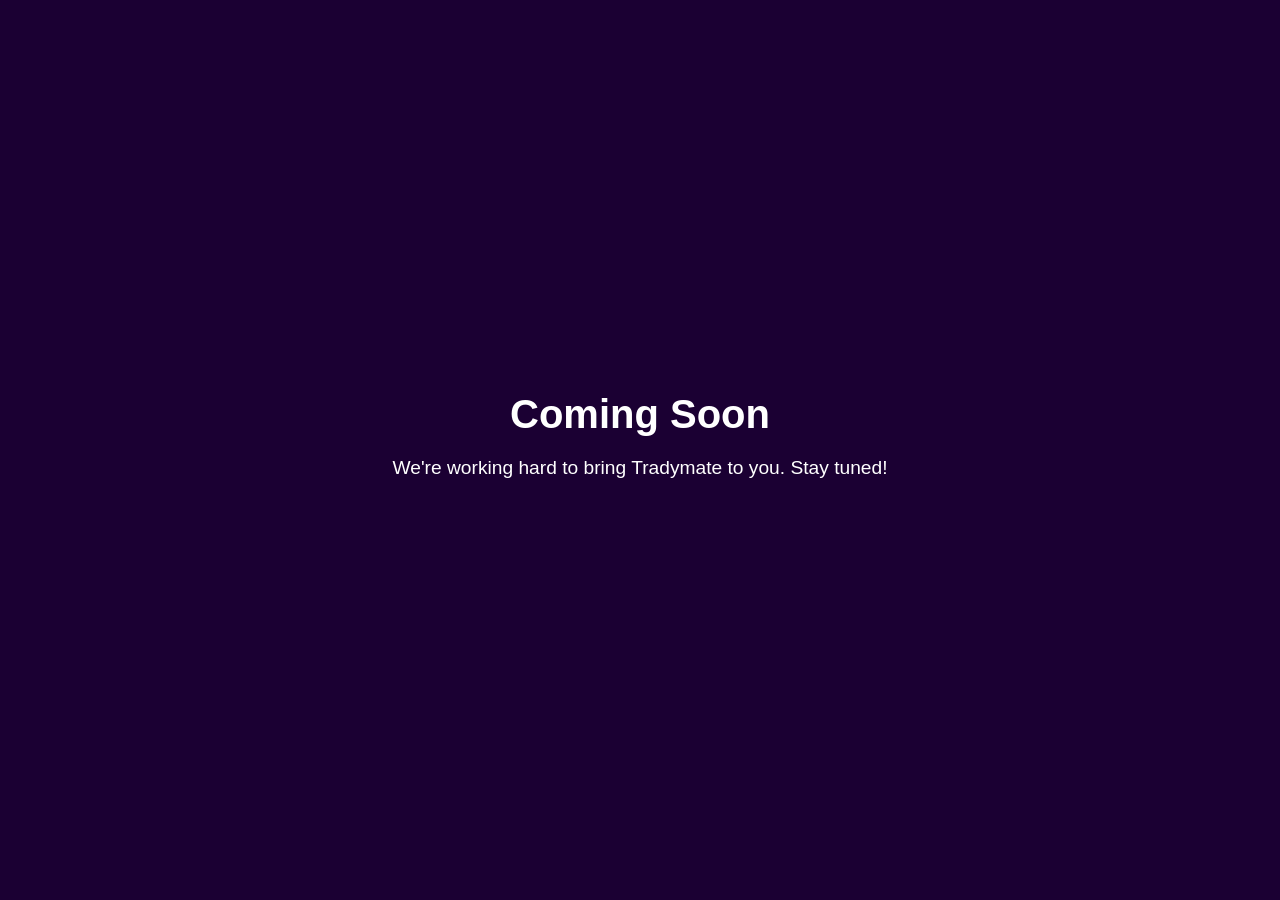
==== index.html @ aa6b3197 "init: index" ====
<!DOCTYPE html>
<html lang="en">

<head>
    <meta charset="UTF-8">
    <meta name="viewport" content="width=device-width, initial-scale=1.0">
    <meta name="description" content="Tradymate - Coming Soon!">
    <title>Tradymate | Coming Soon</title>
    <style>
        /* Reset default styles */
        * {
            margin: 0;
            padding: 0;
            box-sizing: border-box;
        }

        /* Body and background styles */
        body {
            display: flex;
            align-items: center;
            justify-content: center;
            min-height: 100vh;
            background-color: #1b0033;
            font-family: Arial, sans-serif;
            color: #ffffff;
            text-align: center;
            padding: 20px;
        }

        /* Main container styles */
        .container {
            max-width: 600px;
            margin: 0 auto;
        }

        /* Heading styles */
        h1 {
            font-size: 2.5em;
            margin-bottom: 20px;
        }

        /* Subheading styles */
        p {
            font-size: 1.2em;
            margin-bottom: 30px;
        }

        /* Input styles */
        .email-input {
            width: 100%;
            padding: 10px;
            margin-bottom: 10px;
            border: none;
            border-radius: 5px;
            font-size: 1em;
        }

        /* Button styles */
        .subscribe-button {
            background-color: #6a1b9a;
            /* Dark purple */
            color: #ffffff;
            border: none;
            padding: 10px 20px;
            border-radius: 5px;
            font-size: 1em;
            cursor: pointer;
            transition: background-color 0.3s ease;
        }

        /* Button hover effect */
        .subscribe-button:hover {
            background-color: #9c27b0;
            /* Lighter purple */
        }

        /* Responsive styles */
        @media (max-width: 480px) {
            h1 {
                font-size: 2em;
            }

            p {
                font-size: 1em;
            }

            .subscribe-button {
                padding: 10px;
                font-size: 0.9em;
            }
        }
    </style>
    <!-- Google tag (gtag.js) -->
    <script async src="https://www.googletagmanager.com/gtag/js?id=G-Y2VY6496DQ"></script>
    <script>
        window.dataLayer = window.dataLayer || [];
        function gtag() { dataLayer.push(arguments); }
        gtag('js', new Date());

        gtag('config', 'G-Y2VY6496DQ');
    </script>
</head>

<body>
    <div class="container">
        <h1>Coming Soon</h1>
        <p>We're working hard to bring Tradymate to you. Stay tuned!</p>
        <!-- <button class="subscribe-button">
            <a href="https://app.tradymate.com" style="color: #ffffff; text-decoration: none;">
                View App Demo
            </a>
        </button> -->
    </div>
</body>

</html>
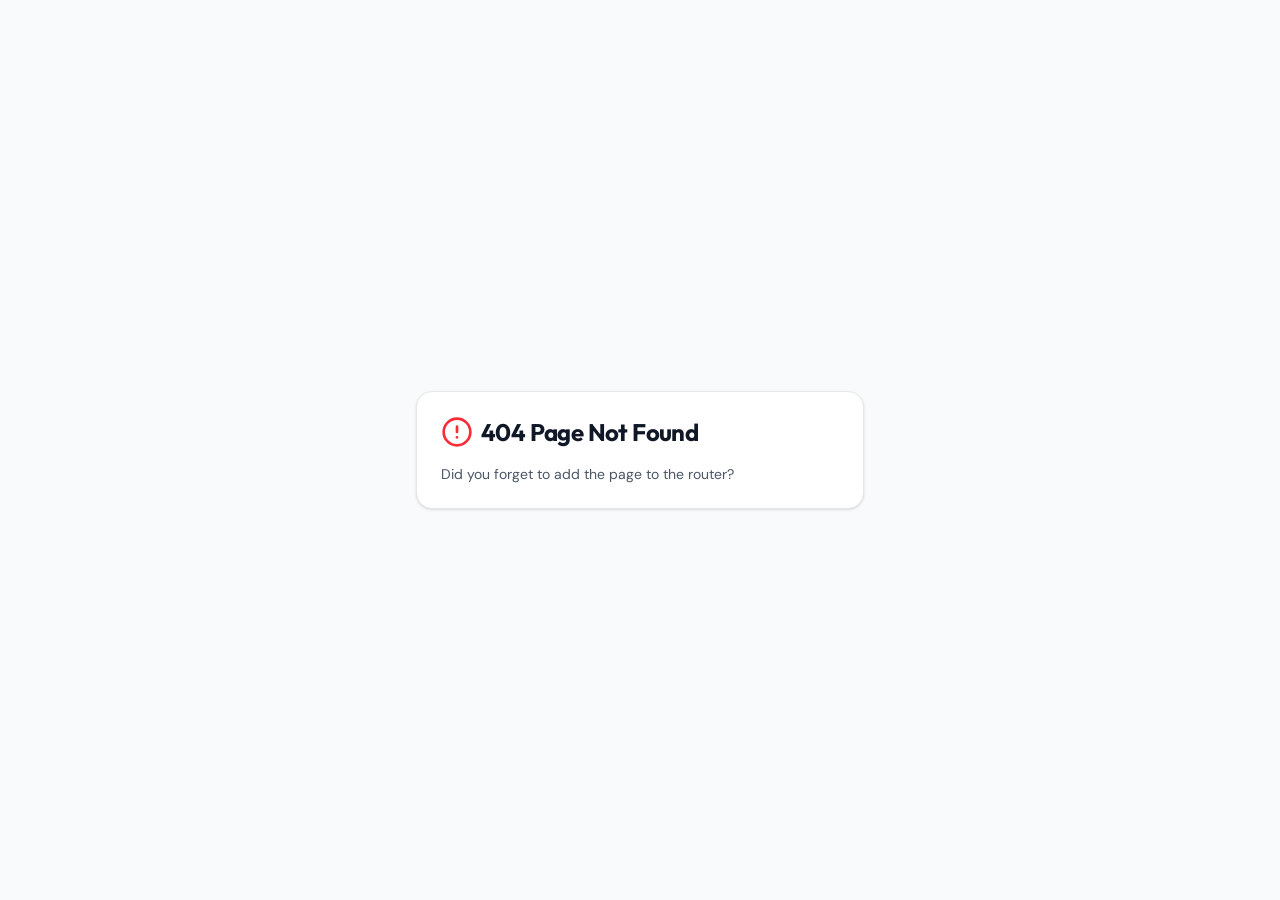
==== commit fed765cd: "Deploy marketing site build from Tradymate-website (Vite dist) Preserve CNAME for tradymate.com GitH" ====
--- a/index.html
+++ b/index.html
@@ -1,116 +1,17 @@
 <!DOCTYPE html>
 <html lang="en">
-
-<head>
-    <meta charset="UTF-8">
-    <meta name="viewport" content="width=device-width, initial-scale=1.0">
-    <meta name="description" content="Tradymate - Coming Soon!">
-    <title>Tradymate | Coming Soon</title>
-    <style>
-        /* Reset default styles */
-        * {
-            margin: 0;
-            padding: 0;
-            box-sizing: border-box;
-        }
-
-        /* Body and background styles */
-        body {
-            display: flex;
-            align-items: center;
-            justify-content: center;
-            min-height: 100vh;
-            background-color: #1b0033;
-            font-family: Arial, sans-serif;
-            color: #ffffff;
-            text-align: center;
-            padding: 20px;
-        }
-
-        /* Main container styles */
-        .container {
-            max-width: 600px;
-            margin: 0 auto;
-        }
-
-        /* Heading styles */
-        h1 {
-            font-size: 2.5em;
-            margin-bottom: 20px;
-        }
-
-        /* Subheading styles */
-        p {
-            font-size: 1.2em;
-            margin-bottom: 30px;
-        }
-
-        /* Input styles */
-        .email-input {
-            width: 100%;
-            padding: 10px;
-            margin-bottom: 10px;
-            border: none;
-            border-radius: 5px;
-            font-size: 1em;
-        }
-
-        /* Button styles */
-        .subscribe-button {
-            background-color: #6a1b9a;
-            /* Dark purple */
-            color: #ffffff;
-            border: none;
-            padding: 10px 20px;
-            border-radius: 5px;
-            font-size: 1em;
-            cursor: pointer;
-            transition: background-color 0.3s ease;
-        }
-
-        /* Button hover effect */
-        .subscribe-button:hover {
-            background-color: #9c27b0;
-            /* Lighter purple */
-        }
-
-        /* Responsive styles */
-        @media (max-width: 480px) {
-            h1 {
-                font-size: 2em;
-            }
-
-            p {
-                font-size: 1em;
-            }
-
-            .subscribe-button {
-                padding: 10px;
-                font-size: 0.9em;
-            }
-        }
-    </style>
-    <!-- Google tag (gtag.js) -->
-    <script async src="https://www.googletagmanager.com/gtag/js?id=G-Y2VY6496DQ"></script>
-    <script>
-        window.dataLayer = window.dataLayer || [];
-        function gtag() { dataLayer.push(arguments); }
-        gtag('js', new Date());
-
-        gtag('config', 'G-Y2VY6496DQ');
-    </script>
-</head>
-
-<body>
-    <div class="container">
-        <h1>Coming Soon</h1>
-        <p>We're working hard to bring Tradymate to you. Stay tuned!</p>
-        <!-- <button class="subscribe-button">
-            <a href="https://app.tradymate.com" style="color: #ffffff; text-decoration: none;">
-                View App Demo
-            </a>
-        </button> -->
-    </div>
-</body>
-
-</html>+  <head>
+    <meta charset="UTF-8" />
+    <meta name="viewport" content="width=device-width, initial-scale=1.0, maximum-scale=1" />
+    <title>TradyMate</title>
+    <link rel="icon" type="image/svg+xml" href="/favicon.svg" />
+    <link rel="preconnect" href="https://fonts.googleapis.com">
+    <link rel="preconnect" href="https://fonts.gstatic.com" crossorigin>
+    <link href="https://fonts.googleapis.com/css2?family=Inter:wght@400;500;600;700&display=swap" rel="stylesheet">
+    <script type="module" crossorigin src="/assets/index-C03uZyR1.js"></script>
+    <link rel="stylesheet" crossorigin href="/assets/index-Dgl05APx.css">
+  </head>
+  <body>
+    <div id="root"></div>
+  </body>
+</html>
--- a/assets/index-Dgl05APx.css
+++ b/assets/index-Dgl05APx.css
@@ -0,0 +1 @@
+@import"https://fonts.googleapis.com/css2?family=DM+Sans:opsz,wght@9..40,400;9..40,500;9..40,600&family=Outfit:wght@400;500;600;700;800;900&display=swap";@layer components;@layer properties{@supports (((-webkit-hyphens:none)) and (not (margin-trim:inline))) or ((-moz-orient:inline) and (not (color:rgb(from red r g b)))){*,:before,:after,::backdrop{--tw-translate-x:0;--tw-translate-y:0;--tw-translate-z:0;--tw-rotate-x:initial;--tw-rotate-y:initial;--tw-rotate-z:initial;--tw-skew-x:initial;--tw-skew-y:initial;--tw-space-y-reverse:0;--tw-space-x-reverse:0;--tw-border-style:solid;--tw-gradient-position:initial;--tw-gradient-from:#0000;--tw-gradient-via:#0000;--tw-gradient-to:#0000;--tw-gradient-stops:initial;--tw-gradient-via-stops:initial;--tw-gradient-from-position:0%;--tw-gradient-via-position:50%;--tw-gradient-to-position:100%;--tw-leading:initial;--tw-font-weight:initial;--tw-tracking:initial;--tw-ordinal:initial;--tw-slashed-zero:initial;--tw-numeric-figure:initial;--tw-numeric-spacing:initial;--tw-numeric-fraction:initial;--tw-shadow:0 0 #0000;--tw-shadow-color:initial;--tw-shadow-alpha:100%;--tw-inset-shadow:0 0 #0000;--tw-inset-shadow-color:initial;--tw-inset-shadow-alpha:100%;--tw-ring-color:initial;--tw-ring-shadow:0 0 #0000;--tw-inset-ring-color:initial;--tw-inset-ring-shadow:0 0 #0000;--tw-ring-inset:initial;--tw-ring-offset-width:0px;--tw-ring-offset-color:#fff;--tw-ring-offset-shadow:0 0 #0000;--tw-outline-style:solid;--tw-blur:initial;--tw-brightness:initial;--tw-contrast:initial;--tw-grayscale:initial;--tw-hue-rotate:initial;--tw-invert:initial;--tw-opacity:initial;--tw-saturate:initial;--tw-sepia:initial;--tw-drop-shadow:initial;--tw-drop-shadow-color:initial;--tw-drop-shadow-alpha:100%;--tw-drop-shadow-size:initial;--tw-backdrop-blur:initial;--tw-backdrop-brightness:initial;--tw-backdrop-contrast:initial;--tw-backdrop-grayscale:initial;--tw-backdrop-hue-rotate:initial;--tw-backdrop-invert:initial;--tw-backdrop-opacity:initial;--tw-backdrop-saturate:initial;--tw-backdrop-sepia:initial;--tw-duration:initial;--tw-ease:initial;--tw-scale-x:1;--tw-scale-y:1;--tw-scale-z:1;--tw-content:"";--tw-animation-delay:0s;--tw-animation-direction:normal;--tw-animation-duration:initial;--tw-animation-fill-mode:none;--tw-animation-iteration-count:1;--tw-enter-blur:0;--tw-enter-opacity:1;--tw-enter-rotate:0;--tw-enter-scale:1;--tw-enter-translate-x:0;--tw-enter-translate-y:0;--tw-exit-blur:0;--tw-exit-opacity:1;--tw-exit-rotate:0;--tw-exit-scale:1;--tw-exit-translate-x:0;--tw-exit-translate-y:0}}}@layer theme{:root,:host{--font-mono:ui-monospace, SFMono-Regular, Menlo, Monaco, Consolas, "Liberation Mono", "Courier New", monospace;--color-red-50:oklch(97.1% .013 17.38);--color-red-300:oklch(80.8% .114 19.571);--color-red-400:oklch(70.4% .191 22.216);--color-red-500:oklch(63.7% .237 25.331);--color-red-600:oklch(57.7% .245 27.325);--color-blue-100:oklch(93.2% .032 255.585);--color-gray-50:oklch(98.5% .002 247.839);--color-gray-600:oklch(44.6% .03 256.802);--color-gray-900:oklch(21% .034 264.665);--color-black:#000;--color-white:#fff;--spacing:.25rem;--container-sm:24rem;--container-md:28rem;--container-lg:32rem;--container-xl:36rem;--container-2xl:42rem;--container-3xl:48rem;--container-4xl:56rem;--container-5xl:64rem;--container-7xl:80rem;--text-xs:.75rem;--text-xs--line-height:calc(1 / .75);--text-sm:.875rem;--text-sm--line-height:calc(1.25 / .875);--text-base:1rem;--text-base--line-height: 1.5 ;--text-lg:1.125rem;--text-lg--line-height:calc(1.75 / 1.125);--text-xl:1.25rem;--text-xl--line-height:calc(1.75 / 1.25);--text-2xl:1.5rem;--text-2xl--line-height:calc(2 / 1.5);--text-3xl:1.875rem;--text-3xl--line-height: 1.2 ;--text-4xl:2.25rem;--text-4xl--line-height:calc(2.5 / 2.25);--text-5xl:3rem;--text-5xl--line-height:1;--text-6xl:3.75rem;--text-6xl--line-height:1;--text-7xl:4.5rem;--text-7xl--line-height:1;--font-weight-normal:400;--font-weight-medium:500;--font-weight-semibold:600;--font-weight-bold:700;--tracking-tight:-.025em;--tracking-wide:.025em;--tracking-wider:.05em;--tracking-widest:.1em;--leading-tight:1.25;--leading-snug:1.375;--leading-normal:1.5;--leading-relaxed:1.625;--radius-3xl:1.5rem;--ease-in-out:cubic-bezier(.4, 0, .2, 1);--animate-spin:spin 1s linear infinite;--animate-pulse:pulse 2s cubic-bezier(.4, 0, .6, 1) infinite;--blur-sm:8px;--blur-md:12px;--blur-lg:16px;--blur-3xl:64px;--aspect-video:16 / 9;--default-transition-duration:.15s;--default-transition-timing-function:cubic-bezier(.4, 0, .2, 1);--default-font-family:"DM Sans", sans-serif;--default-mono-font-family:var(--font-mono);--color-border:hsl(var(--border));--font-display:"Outfit", sans-serif}}@layer base{*,:after,:before,::backdrop{box-sizing:border-box;border:0 solid;margin:0;padding:0}::file-selector-button{box-sizing:border-box;border:0 solid;margin:0;padding:0}html,:host{-webkit-text-size-adjust:100%;tab-size:4;line-height:1.5;font-family:var(--default-font-family,ui-sans-serif, system-ui, sans-serif, "Apple Color Emoji", "Segoe UI Emoji", "Segoe UI Symbol", "Noto Color Emoji");font-feature-settings:var(--default-font-feature-settings,normal);font-variation-settings:var(--default-font-variation-settings,normal);-webkit-tap-highlight-color:transparent}hr{height:0;color:inherit;border-top-width:1px}abbr:where([title]){-webkit-text-decoration:underline dotted;text-decoration:underline dotted}h1,h2,h3,h4,h5,h6{font-size:inherit;font-weight:inherit}a{color:inherit;-webkit-text-decoration:inherit;text-decoration:inherit}b,strong{font-weight:bolder}code,kbd,samp,pre{font-family:var(--default-mono-font-family,ui-monospace, SFMono-Regular, Menlo, Monaco, Consolas, "Liberation Mono", "Courier New", monospace);font-feature-settings:var(--default-mono-font-feature-settings,normal);font-variation-settings:var(--default-mono-font-variation-settings,normal);font-size:1em}small{font-size:80%}sub,sup{vertical-align:baseline;font-size:75%;line-height:0;position:relative}sub{bottom:-.25em}sup{top:-.5em}table{text-indent:0;border-color:inherit;border-collapse:collapse}:-moz-focusring{outline:auto}progress{vertical-align:baseline}summary{display:list-item}ol,ul,menu{list-style:none}img,svg,video,canvas,audio,iframe,embed,object{vertical-align:middle;display:block}img,video{max-width:100%;height:auto}button,input,select,optgroup,textarea{font:inherit;font-feature-settings:inherit;font-variation-settings:inherit;letter-spacing:inherit;color:inherit;opacity:1;background-color:#0000;border-radius:0}::file-selector-button{font:inherit;font-feature-settings:inherit;font-variation-settings:inherit;letter-spacing:inherit;color:inherit;opacity:1;background-color:#0000;border-radius:0}:where(select:is([multiple],[size])) optgroup{font-weight:bolder}:where(select:is([multiple],[size])) optgroup option{padding-inline-start:20px}::file-selector-button{margin-inline-end:4px}::placeholder{opacity:1}@supports (not ((-webkit-appearance:-apple-pay-button))) or (contain-intrinsic-size:1px){::placeholder{color:currentColor}@supports (color:color-mix(in lab,red,red)){::placeholder{color:color-mix(in oklab,currentcolor 50%,transparent)}}}textarea{resize:vertical}::-webkit-search-decoration{-webkit-appearance:none}::-webkit-date-and-time-value{min-height:1lh;text-align:inherit}::-webkit-datetime-edit{display:inline-flex}::-webkit-datetime-edit-fields-wrapper{padding:0}::-webkit-datetime-edit{padding-block:0}::-webkit-datetime-edit-year-field{padding-block:0}::-webkit-datetime-edit-month-field{padding-block:0}::-webkit-datetime-edit-day-field{padding-block:0}::-webkit-datetime-edit-hour-field{padding-block:0}::-webkit-datetime-edit-minute-field{padding-block:0}::-webkit-datetime-edit-second-field{padding-block:0}::-webkit-datetime-edit-millisecond-field{padding-block:0}::-webkit-datetime-edit-meridiem-field{padding-block:0}::-webkit-calendar-picker-indicator{line-height:1}:-moz-ui-invalid{box-shadow:none}button,input:where([type=button],[type=reset],[type=submit]){appearance:button}::file-selector-button{appearance:button}::-webkit-inner-spin-button{height:auto}::-webkit-outer-spin-button{height:auto}[hidden]:where(:not([hidden=until-found])){display:none!important}*{border-color:hsl(var(--border))}body{background-color:hsl(var(--background));color:hsl(var(--foreground));-webkit-font-smoothing:antialiased;-moz-osx-font-smoothing:grayscale;font-family:DM Sans,sans-serif;overflow-x:hidden}h1,h2,h3,h4,h5,h6{font-family:var(--font-display);--tw-font-weight:var(--font-weight-bold);font-weight:var(--font-weight-bold);--tw-tracking:var(--tracking-tight);letter-spacing:var(--tracking-tight)}}@layer utilities{.\@container\/field-group{container:field-group/inline-size}.pointer-events-auto{pointer-events:auto}.pointer-events-none{pointer-events:none}.invisible{visibility:hidden}.visible{visibility:visible}.sr-only{clip-path:inset(50%);white-space:nowrap;border-width:0;width:1px;height:1px;margin:-1px;padding:0;position:absolute;overflow:hidden}.absolute{position:absolute}.fixed{position:fixed}.relative{position:relative}.static{position:static}.sticky{position:sticky}.inset-0{inset:calc(var(--spacing) * 0)}.inset-x-0{inset-inline:calc(var(--spacing) * 0)}.inset-y-0{inset-block:calc(var(--spacing) * 0)}.start{inset-inline-start:var(--spacing)}.end{inset-inline-end:var(--spacing)}.-top-12{top:calc(var(--spacing) * -12)}.top-0{top:calc(var(--spacing) * 0)}.top-1\.5{top:calc(var(--spacing) * 1.5)}.top-1\/2{top:50%}.top-2{top:calc(var(--spacing) * 2)}.top-3\.5{top:calc(var(--spacing) * 3.5)}.top-4{top:calc(var(--spacing) * 4)}.top-6{top:calc(var(--spacing) * 6)}.top-\[1px\]{top:1px}.top-\[50\%\]{top:50%}.top-\[60\%\]{top:60%}.top-full{top:100%}.-right-12{right:calc(var(--spacing) * -12)}.right-0{right:calc(var(--spacing) * 0)}.right-1{right:calc(var(--spacing) * 1)}.right-2{right:calc(var(--spacing) * 2)}.right-3{right:calc(var(--spacing) * 3)}.right-4{right:calc(var(--spacing) * 4)}.right-6{right:calc(var(--spacing) * 6)}.right-8{right:calc(var(--spacing) * 8)}.-bottom-12{bottom:calc(var(--spacing) * -12)}.bottom-0{bottom:calc(var(--spacing) * 0)}.bottom-8{bottom:calc(var(--spacing) * 8)}.-left-12{left:calc(var(--spacing) * -12)}.left-0{left:calc(var(--spacing) * 0)}.left-1\/2{left:50%}.left-2{left:calc(var(--spacing) * 2)}.left-8{left:calc(var(--spacing) * 8)}.left-\[50\%\]{left:50%}.z-0{z-index:0}.z-10{z-index:10}.z-20{z-index:20}.z-30{z-index:30}.z-50{z-index:50}.z-\[1\]{z-index:1}.z-\[100\]{z-index:100}.order-first{order:-9999}.order-last{order:9999}.col-span-1{grid-column:span 1/span 1}.\!m-0{margin:calc(var(--spacing) * 0)!important}.-mx-1{margin-inline:calc(var(--spacing) * -1)}.mx-2{margin-inline:calc(var(--spacing) * 2)}.mx-3\.5{margin-inline:calc(var(--spacing) * 3.5)}.mx-4{margin-inline:calc(var(--spacing) * 4)}.mx-auto{margin-inline:auto}.-my-2{margin-block:calc(var(--spacing) * -2)}.my-0{margin-block:calc(var(--spacing) * 0)}.my-0\.5{margin-block:calc(var(--spacing) * .5)}.my-1{margin-block:calc(var(--spacing) * 1)}.-mt-4{margin-top:calc(var(--spacing) * -4)}.mt-0\.5{margin-top:calc(var(--spacing) * .5)}.mt-1\.5{margin-top:calc(var(--spacing) * 1.5)}.mt-2{margin-top:calc(var(--spacing) * 2)}.mt-4{margin-top:calc(var(--spacing) * 4)}.mt-5{margin-top:calc(var(--spacing) * 5)}.mt-8{margin-top:calc(var(--spacing) * 8)}.mt-10{margin-top:calc(var(--spacing) * 10)}.mt-24{margin-top:calc(var(--spacing) * 24)}.mt-auto{margin-top:auto}.mr-2{margin-right:calc(var(--spacing) * 2)}.mb-1{margin-bottom:calc(var(--spacing) * 1)}.mb-2{margin-bottom:calc(var(--spacing) * 2)}.mb-3{margin-bottom:calc(var(--spacing) * 3)}.mb-4{margin-bottom:calc(var(--spacing) * 4)}.mb-6{margin-bottom:calc(var(--spacing) * 6)}.mb-8{margin-bottom:calc(var(--spacing) * 8)}.mb-10{margin-bottom:calc(var(--spacing) * 10)}.mb-12{margin-bottom:calc(var(--spacing) * 12)}.mb-16{margin-bottom:calc(var(--spacing) * 16)}.-ml-4{margin-left:calc(var(--spacing) * -4)}.ml-1{margin-left:calc(var(--spacing) * 1)}.ml-4{margin-left:calc(var(--spacing) * 4)}.ml-auto{margin-left:auto}.line-clamp-2{-webkit-line-clamp:2;-webkit-box-orient:vertical;display:-webkit-box;overflow:hidden}.block{display:block}.flex{display:flex}.grid{display:grid}.hidden{display:none}.inline-flex{display:inline-flex}.table{display:table}.aspect-square{aspect-ratio:1}.aspect-video{aspect-ratio:var(--aspect-video)}.size-4{width:calc(var(--spacing) * 4);height:calc(var(--spacing) * 4)}.size-6{width:calc(var(--spacing) * 6);height:calc(var(--spacing) * 6)}.size-8{width:calc(var(--spacing) * 8);height:calc(var(--spacing) * 8)}.size-10{width:calc(var(--spacing) * 10);height:calc(var(--spacing) * 10)}.size-\[--cell-size\]{width:--cell-size;height:--cell-size}.h-1\.5{height:calc(var(--spacing) * 1.5)}.h-2{height:calc(var(--spacing) * 2)}.h-2\.5{height:calc(var(--spacing) * 2.5)}.h-3{height:calc(var(--spacing) * 3)}.h-3\.5{height:calc(var(--spacing) * 3.5)}.h-4{height:calc(var(--spacing) * 4)}.h-5{height:calc(var(--spacing) * 5)}.h-6{height:calc(var(--spacing) * 6)}.h-7{height:calc(var(--spacing) * 7)}.h-8{height:calc(var(--spacing) * 8)}.h-9{height:calc(var(--spacing) * 9)}.h-10{height:calc(var(--spacing) * 10)}.h-12{height:calc(var(--spacing) * 12)}.h-64{height:calc(var(--spacing) * 64)}.h-\[--cell-size\]{height:--cell-size}.h-\[1px\]{height:1px}.h-\[120\%\]{height:120%}.h-\[540px\]{height:540px}.h-\[600px\]{height:600px}.h-\[var\(--radix-navigation-menu-viewport-height\)\]{height:var(--radix-navigation-menu-viewport-height)}.h-\[var\(--radix-select-trigger-height\)\]{height:var(--radix-select-trigger-height)}.h-auto{height:auto}.h-full{height:100%}.h-px{height:1px}.h-svh{height:100svh}.max-h-\[--radix-context-menu-content-available-height\]{max-height:--radix-context-menu-content-available-height}.max-h-\[--radix-select-content-available-height\]{max-height:--radix-select-content-available-height}.max-h-\[300px\]{max-height:300px}.max-h-\[var\(--radix-dropdown-menu-content-available-height\)\]{max-height:var(--radix-dropdown-menu-content-available-height)}.max-h-screen{max-height:100vh}.min-h-0{min-height:calc(var(--spacing) * 0)}.min-h-8{min-height:calc(var(--spacing) * 8)}.min-h-9{min-height:calc(var(--spacing) * 9)}.min-h-10{min-height:calc(var(--spacing) * 10)}.min-h-\[60px\]{min-height:60px}.min-h-screen{min-height:100vh}.min-h-svh{min-height:100svh}.w-0{width:calc(var(--spacing) * 0)}.w-1{width:calc(var(--spacing) * 1)}.w-1\/2{width:50%}.w-2{width:calc(var(--spacing) * 2)}.w-2\.5{width:calc(var(--spacing) * 2.5)}.w-3{width:calc(var(--spacing) * 3)}.w-3\.5{width:calc(var(--spacing) * 3.5)}.w-3\/4{width:75%}.w-4{width:calc(var(--spacing) * 4)}.w-5{width:calc(var(--spacing) * 5)}.w-6{width:calc(var(--spacing) * 6)}.w-7{width:calc(var(--spacing) * 7)}.w-8{width:calc(var(--spacing) * 8)}.w-9{width:calc(var(--spacing) * 9)}.w-10{width:calc(var(--spacing) * 10)}.w-12{width:calc(var(--spacing) * 12)}.w-24{width:calc(var(--spacing) * 24)}.w-64{width:calc(var(--spacing) * 64)}.w-72{width:calc(var(--spacing) * 72)}.w-\[--cell-size\]{width:--cell-size}.w-\[1px\]{width:1px}.w-\[100px\]{width:100px}.w-\[140\%\]{width:140%}.w-\[160px\]{width:160px}.w-\[260px\]{width:260px}.w-\[var\(--sidebar-width\)\]{width:var(--sidebar-width)}.w-auto{width:auto}.w-fit{width:fit-content}.w-full{width:100%}.w-max{width:max-content}.w-px{width:1px}.max-w-2xl{max-width:var(--container-2xl)}.max-w-3xl{max-width:var(--container-3xl)}.max-w-4xl{max-width:var(--container-4xl)}.max-w-5xl{max-width:var(--container-5xl)}.max-w-7xl{max-width:var(--container-7xl)}.max-w-\[var\(--skeleton-width\)\]{max-width:var(--skeleton-width)}.max-w-lg{max-width:var(--container-lg)}.max-w-max{max-width:max-content}.max-w-md{max-width:var(--container-md)}.max-w-sm{max-width:var(--container-sm)}.max-w-xl{max-width:var(--container-xl)}.min-w-0{min-width:calc(var(--spacing) * 0)}.min-w-5{min-width:calc(var(--spacing) * 5)}.min-w-8{min-width:calc(var(--spacing) * 8)}.min-w-9{min-width:calc(var(--spacing) * 9)}.min-w-10{min-width:calc(var(--spacing) * 10)}.min-w-\[--cell-size\]{min-width:--cell-size}.min-w-\[8rem\]{min-width:8rem}.min-w-\[12rem\]{min-width:12rem}.min-w-\[var\(--radix-select-trigger-width\)\]{min-width:var(--radix-select-trigger-width)}.flex-1{flex:1}.flex-shrink-0,.shrink-0{flex-shrink:0}.grow{flex-grow:1}.grow-0{flex-grow:0}.basis-full{flex-basis:100%}.caption-bottom{caption-side:bottom}.border-collapse{border-collapse:collapse}.origin-\[--radix-context-menu-content-transform-origin\]{transform-origin:--radix-context-menu-content-transform-origin}.origin-\[--radix-dropdown-menu-content-transform-origin\]{transform-origin:--radix-dropdown-menu-content-transform-origin}.origin-\[--radix-hover-card-content-transform-origin\]{transform-origin:--radix-hover-card-content-transform-origin}.origin-\[--radix-menubar-content-transform-origin\]{transform-origin:--radix-menubar-content-transform-origin}.origin-\[--radix-popover-content-transform-origin\]{transform-origin:--radix-popover-content-transform-origin}.origin-\[--radix-select-content-transform-origin\]{transform-origin:--radix-select-content-transform-origin}.origin-\[--radix-tooltip-content-transform-origin\]{transform-origin:--radix-tooltip-content-transform-origin}.-translate-x-1\/2{--tw-translate-x: -50% ;translate:var(--tw-translate-x) var(--tw-translate-y)}.-translate-x-px{--tw-translate-x:-1px;translate:var(--tw-translate-x) var(--tw-translate-y)}.translate-x-1\/2{--tw-translate-x: 50% ;translate:var(--tw-translate-x) var(--tw-translate-y)}.translate-x-\[-50\%\]{--tw-translate-x:-50%;translate:var(--tw-translate-x) var(--tw-translate-y)}.translate-x-px{--tw-translate-x:1px;translate:var(--tw-translate-x) var(--tw-translate-y)}.-translate-y-1\/2{--tw-translate-y: -50% ;translate:var(--tw-translate-x) var(--tw-translate-y)}.translate-y-\[-50\%\]{--tw-translate-y:-50%;translate:var(--tw-translate-x) var(--tw-translate-y)}.rotate-45{rotate:45deg}.rotate-90{rotate:90deg}.transform{transform:var(--tw-rotate-x,) var(--tw-rotate-y,) var(--tw-rotate-z,) var(--tw-skew-x,) var(--tw-skew-y,)}.animate-caret-blink{animation:1.25s ease-out infinite caret-blink}.animate-in{animation:enter var(--tw-animation-duration,var(--tw-duration,.15s))var(--tw-ease,ease)var(--tw-animation-delay,0s)var(--tw-animation-iteration-count,1)var(--tw-animation-direction,normal)var(--tw-animation-fill-mode,none)}.animate-pulse{animation:var(--animate-pulse)}.animate-spin{animation:var(--animate-spin)}.cursor-default{cursor:default}.cursor-pointer{cursor:pointer}.cursor-text{cursor:text}.touch-none{touch-action:none}.resize-none{resize:none}.scroll-mt-28{scroll-margin-top:calc(var(--spacing) * 28)}.list-disc{list-style-type:disc}.list-none{list-style-type:none}.grid-cols-1{grid-template-columns:repeat(1,minmax(0,1fr))}.grid-cols-2{grid-template-columns:repeat(2,minmax(0,1fr))}.flex-col{flex-direction:column}.flex-col-reverse{flex-direction:column-reverse}.flex-row{flex-direction:row}.flex-wrap{flex-wrap:wrap}.place-content-center{place-content:center}.items-center{align-items:center}.items-end{align-items:flex-end}.items-start{align-items:flex-start}.items-stretch{align-items:stretch}.justify-between{justify-content:space-between}.justify-center{justify-content:center}.justify-start{justify-content:flex-start}.gap-1{gap:calc(var(--spacing) * 1)}.gap-1\.5{gap:calc(var(--spacing) * 1.5)}.gap-2{gap:calc(var(--spacing) * 2)}.gap-2\.5{gap:calc(var(--spacing) * 2.5)}.gap-3{gap:calc(var(--spacing) * 3)}.gap-4{gap:calc(var(--spacing) * 4)}.gap-5{gap:calc(var(--spacing) * 5)}.gap-6{gap:calc(var(--spacing) * 6)}.gap-7{gap:calc(var(--spacing) * 7)}.gap-8{gap:calc(var(--spacing) * 8)}.gap-12{gap:calc(var(--spacing) * 12)}.gap-16{gap:calc(var(--spacing) * 16)}:where(.space-y-1\.5>:not(:last-child)){--tw-space-y-reverse:0;margin-block-start:calc(calc(var(--spacing) * 1.5) * var(--tw-space-y-reverse));margin-block-end:calc(calc(var(--spacing) * 1.5) * calc(1 - var(--tw-space-y-reverse)))}:where(.space-y-2>:not(:last-child)){--tw-space-y-reverse:0;margin-block-start:calc(calc(var(--spacing) * 2) * var(--tw-space-y-reverse));margin-block-end:calc(calc(var(--spacing) * 2) * calc(1 - var(--tw-space-y-reverse)))}:where(.space-y-4>:not(:last-child)){--tw-space-y-reverse:0;margin-block-start:calc(calc(var(--spacing) * 4) * var(--tw-space-y-reverse));margin-block-end:calc(calc(var(--spacing) * 4) * calc(1 - var(--tw-space-y-reverse)))}:where(.space-y-8>:not(:last-child)){--tw-space-y-reverse:0;margin-block-start:calc(calc(var(--spacing) * 8) * var(--tw-space-y-reverse));margin-block-end:calc(calc(var(--spacing) * 8) * calc(1 - var(--tw-space-y-reverse)))}.gap-x-6{column-gap:calc(var(--spacing) * 6)}:where(.space-x-1>:not(:last-child)){--tw-space-x-reverse:0;margin-inline-start:calc(calc(var(--spacing) * 1) * var(--tw-space-x-reverse));margin-inline-end:calc(calc(var(--spacing) * 1) * calc(1 - var(--tw-space-x-reverse)))}:where(.space-x-4>:not(:last-child)){--tw-space-x-reverse:0;margin-inline-start:calc(calc(var(--spacing) * 4) * var(--tw-space-x-reverse));margin-inline-end:calc(calc(var(--spacing) * 4) * calc(1 - var(--tw-space-x-reverse)))}.gap-y-3{row-gap:calc(var(--spacing) * 3)}.self-stretch{align-self:stretch}.overflow-auto{overflow:auto}.overflow-hidden{overflow:hidden}.overflow-x-hidden{overflow-x:hidden}.overflow-y-auto{overflow-y:auto}.rounded-2xl{border-radius:calc(var(--radius) + 8px)}.rounded-3xl{border-radius:var(--radius-3xl)}.rounded-\[1\.6rem\]{border-radius:1.6rem}.rounded-\[2\.2rem\]{border-radius:2.2rem}.rounded-\[2px\]{border-radius:2px}.rounded-\[2rem\]{border-radius:2rem}.rounded-\[3rem\]{border-radius:3rem}.rounded-\[calc\(var\(--radius\)-5px\)\]{border-radius:calc(var(--radius) - 5px)}.rounded-\[inherit\]{border-radius:inherit}.rounded-full{border-radius:3.40282e38px}.rounded-lg{border-radius:var(--radius)}.rounded-md{border-radius:calc(var(--radius) - 2px)}.rounded-none{border-radius:0}.rounded-sm{border-radius:calc(var(--radius) - 4px)}.rounded-xl{border-radius:calc(var(--radius) + 4px)}.rounded-t-\[10px\]{border-top-left-radius:10px;border-top-right-radius:10px}.rounded-l-md{border-top-left-radius:calc(var(--radius) - 2px);border-bottom-left-radius:calc(var(--radius) - 2px)}.rounded-tl-sm{border-top-left-radius:calc(var(--radius) - 4px)}.rounded-r-md{border-top-right-radius:calc(var(--radius) - 2px);border-bottom-right-radius:calc(var(--radius) - 2px)}.rounded-b-3xl{border-bottom-right-radius:var(--radius-3xl);border-bottom-left-radius:var(--radius-3xl)}.border{border-style:var(--tw-border-style);border-width:1px}.border-0{border-style:var(--tw-border-style);border-width:0}.border-2{border-style:var(--tw-border-style);border-width:2px}.border-\[1\.5px\]{border-style:var(--tw-border-style);border-width:1.5px}.border-\[6px\]{border-style:var(--tw-border-style);border-width:6px}.border-\[10px\]{border-style:var(--tw-border-style);border-width:10px}.border-y{border-block-style:var(--tw-border-style);border-block-width:1px}.border-t{border-top-style:var(--tw-border-style);border-top-width:1px}.border-r{border-right-style:var(--tw-border-style);border-right-width:1px}.border-b{border-bottom-style:var(--tw-border-style);border-bottom-width:1px}.border-l{border-left-style:var(--tw-border-style);border-left-width:1px}.border-dashed{--tw-border-style:dashed;border-style:dashed}.\[border-color\:var\(--badge-outline\)\]{border-color:var(--badge-outline)}.\[border-color\:var\(--button-outline\)\]{border-color:var(--button-outline)}.border-\[\#1a1a2e\]{border-color:#1a1a2e}.border-\[--color-border\]{border-color:--color-border}.border-border,.border-border\/50{border-color:hsl(var(--border))}@supports (color:color-mix(in lab,red,red)){.border-border\/50{border-color:color-mix(in oklab,hsl(var(--border)) 50%,transparent)}}.border-destructive,.border-destructive\/50{border-color:hsl(var(--destructive))}@supports (color:color-mix(in lab,red,red)){.border-destructive\/50{border-color:color-mix(in oklab,hsl(var(--destructive)) 50%,transparent)}}.border-gray-900{border-color:var(--color-gray-900)}.border-input{border-color:hsl(var(--input))}.border-primary,.border-primary\/10{border-color:hsl(var(--primary))}@supports (color:color-mix(in lab,red,red)){.border-primary\/10{border-color:color-mix(in oklab,hsl(var(--primary)) 10%,transparent)}}.border-primary\/20{border-color:hsl(var(--primary))}@supports (color:color-mix(in lab,red,red)){.border-primary\/20{border-color:color-mix(in oklab,hsl(var(--primary)) 20%,transparent)}}.border-primary\/50{border-color:hsl(var(--primary))}@supports (color:color-mix(in lab,red,red)){.border-primary\/50{border-color:color-mix(in oklab,hsl(var(--primary)) 50%,transparent)}}.border-transparent{border-color:#0000}.border-white\/20{border-color:#fff3}@supports (color:color-mix(in lab,red,red)){.border-white\/20{border-color:color-mix(in oklab,var(--color-white) 20%,transparent)}}.border-t-transparent{border-top-color:#0000}.border-l-transparent{border-left-color:#0000}.bg-\[\#1a1a2e\]{background-color:#1a1a2e}.bg-\[--color-bg\]{background-color:--color-bg}.bg-accent{background-color:hsl(var(--accent))}.bg-background,.bg-background\/95{background-color:hsl(var(--background))}@supports (color:color-mix(in lab,red,red)){.bg-background\/95{background-color:color-mix(in oklab,hsl(var(--background)) 95%,transparent)}}.bg-black\/80{background-color:#000c}@supports (color:color-mix(in lab,red,red)){.bg-black\/80{background-color:color-mix(in oklab,var(--color-black) 80%,transparent)}}.bg-border{background-color:hsl(var(--border))}.bg-card{background-color:hsl(var(--card))}.bg-destructive{background-color:hsl(var(--destructive))}.bg-foreground{background-color:hsl(var(--foreground))}.bg-gray-50{background-color:var(--color-gray-50)}.bg-gray-900{background-color:var(--color-gray-900)}.bg-input{background-color:hsl(var(--input))}.bg-muted,.bg-muted\/50{background-color:hsl(var(--muted))}@supports (color:color-mix(in lab,red,red)){.bg-muted\/50{background-color:color-mix(in oklab,hsl(var(--muted)) 50%,transparent)}}.bg-popover{background-color:hsl(var(--popover))}.bg-primary,.bg-primary\/5{background-color:hsl(var(--primary))}@supports (color:color-mix(in lab,red,red)){.bg-primary\/5{background-color:color-mix(in oklab,hsl(var(--primary)) 5%,transparent)}}.bg-primary\/10{background-color:hsl(var(--primary))}@supports (color:color-mix(in lab,red,red)){.bg-primary\/10{background-color:color-mix(in oklab,hsl(var(--primary)) 10%,transparent)}}.bg-primary\/20{background-color:hsl(var(--primary))}@supports (color:color-mix(in lab,red,red)){.bg-primary\/20{background-color:color-mix(in oklab,hsl(var(--primary)) 20%,transparent)}}.bg-secondary{background-color:hsl(var(--secondary))}.bg-transparent{background-color:#0000}.bg-white{background-color:var(--color-white)}.bg-white\/10{background-color:#ffffff1a}@supports (color:color-mix(in lab,red,red)){.bg-white\/10{background-color:color-mix(in oklab,var(--color-white) 10%,transparent)}}.bg-white\/30{background-color:#ffffff4d}@supports (color:color-mix(in lab,red,red)){.bg-white\/30{background-color:color-mix(in oklab,var(--color-white) 30%,transparent)}}.bg-gradient-to-br{--tw-gradient-position:to bottom right in oklab;background-image:linear-gradient(var(--tw-gradient-stops))}.bg-gradient-to-t{--tw-gradient-position:to top in oklab;background-image:linear-gradient(var(--tw-gradient-stops))}.bg-\[radial-gradient\(ellipse_at_top_right\,_var\(--tw-gradient-stops\)\)\]{background-image:radial-gradient(ellipse at top right,var(--tw-gradient-stops))}.from-blue-100\/40{--tw-gradient-from:#dbeafe66}@supports (color:color-mix(in lab,red,red)){.from-blue-100\/40{--tw-gradient-from:color-mix(in oklab, var(--color-blue-100) 40%, transparent)}}.from-blue-100\/40{--tw-gradient-stops:var(--tw-gradient-via-stops,var(--tw-gradient-position), var(--tw-gradient-from) var(--tw-gradient-from-position), var(--tw-gradient-to) var(--tw-gradient-to-position))}.from-gray-900\/80{--tw-gradient-from:#101828cc}@supports (color:color-mix(in lab,red,red)){.from-gray-900\/80{--tw-gradient-from:color-mix(in oklab, var(--color-gray-900) 80%, transparent)}}.from-gray-900\/80{--tw-gradient-stops:var(--tw-gradient-via-stops,var(--tw-gradient-position), var(--tw-gradient-from) var(--tw-gradient-from-position), var(--tw-gradient-to) var(--tw-gradient-to-position))}.from-white\/10{--tw-gradient-from:#ffffff1a}@supports (color:color-mix(in lab,red,red)){.from-white\/10{--tw-gradient-from:color-mix(in oklab, var(--color-white) 10%, transparent)}}.from-white\/10{--tw-gradient-stops:var(--tw-gradient-via-stops,var(--tw-gradient-position), var(--tw-gradient-from) var(--tw-gradient-from-position), var(--tw-gradient-to) var(--tw-gradient-to-position))}.via-transparent{--tw-gradient-via:transparent;--tw-gradient-via-stops:var(--tw-gradient-position), var(--tw-gradient-from) var(--tw-gradient-from-position), var(--tw-gradient-via) var(--tw-gradient-via-position), var(--tw-gradient-to) var(--tw-gradient-to-position);--tw-gradient-stops:var(--tw-gradient-via-stops)}.via-white{--tw-gradient-via:var(--color-white);--tw-gradient-via-stops:var(--tw-gradient-position), var(--tw-gradient-from) var(--tw-gradient-from-position), var(--tw-gradient-via) var(--tw-gradient-via-position), var(--tw-gradient-to) var(--tw-gradient-to-position);--tw-gradient-stops:var(--tw-gradient-via-stops)}.to-transparent{--tw-gradient-to:transparent;--tw-gradient-stops:var(--tw-gradient-via-stops,var(--tw-gradient-position), var(--tw-gradient-from) var(--tw-gradient-from-position), var(--tw-gradient-to) var(--tw-gradient-to-position))}.to-white{--tw-gradient-to:var(--color-white);--tw-gradient-stops:var(--tw-gradient-via-stops,var(--tw-gradient-position), var(--tw-gradient-from) var(--tw-gradient-from-position), var(--tw-gradient-to) var(--tw-gradient-to-position))}.fill-current{fill:currentColor}.fill-primary{fill:hsl(var(--primary))}.object-cover{object-fit:cover}.object-top{object-position:top}.p-0{padding:calc(var(--spacing) * 0)}.p-1{padding:calc(var(--spacing) * 1)}.p-2{padding:calc(var(--spacing) * 2)}.p-3{padding:calc(var(--spacing) * 3)}.p-4{padding:calc(var(--spacing) * 4)}.p-6{padding:calc(var(--spacing) * 6)}.p-8{padding:calc(var(--spacing) * 8)}.p-10{padding:calc(var(--spacing) * 10)}.p-\[1px\]{padding:1px}.px-1{padding-inline:calc(var(--spacing) * 1)}.px-1\.5{padding-inline:calc(var(--spacing) * 1.5)}.px-2{padding-inline:calc(var(--spacing) * 2)}.px-2\.5{padding-inline:calc(var(--spacing) * 2.5)}.px-3{padding-inline:calc(var(--spacing) * 3)}.px-4{padding-inline:calc(var(--spacing) * 4)}.px-5{padding-inline:calc(var(--spacing) * 5)}.px-8{padding-inline:calc(var(--spacing) * 8)}.px-\[--cell-size\]{padding-inline:--cell-size}.py-0\.5{padding-block:calc(var(--spacing) * .5)}.py-1{padding-block:calc(var(--spacing) * 1)}.py-1\.5{padding-block:calc(var(--spacing) * 1.5)}.py-2{padding-block:calc(var(--spacing) * 2)}.py-2\.5{padding-block:calc(var(--spacing) * 2.5)}.py-3{padding-block:calc(var(--spacing) * 3)}.py-4{padding-block:calc(var(--spacing) * 4)}.py-5{padding-block:calc(var(--spacing) * 5)}.py-6{padding-block:calc(var(--spacing) * 6)}.py-8{padding-block:calc(var(--spacing) * 8)}.py-12{padding-block:calc(var(--spacing) * 12)}.py-24{padding-block:calc(var(--spacing) * 24)}.pt-0{padding-top:calc(var(--spacing) * 0)}.pt-2{padding-top:calc(var(--spacing) * 2)}.pt-3{padding-top:calc(var(--spacing) * 3)}.pt-4{padding-top:calc(var(--spacing) * 4)}.pt-6{padding-top:calc(var(--spacing) * 6)}.pt-8{padding-top:calc(var(--spacing) * 8)}.pt-16{padding-top:calc(var(--spacing) * 16)}.pt-32{padding-top:calc(var(--spacing) * 32)}.pr-1{padding-right:calc(var(--spacing) * 1)}.pr-2{padding-right:calc(var(--spacing) * 2)}.pr-2\.5{padding-right:calc(var(--spacing) * 2.5)}.pr-3{padding-right:calc(var(--spacing) * 3)}.pr-8{padding-right:calc(var(--spacing) * 8)}.pb-3{padding-bottom:calc(var(--spacing) * 3)}.pb-4{padding-bottom:calc(var(--spacing) * 4)}.pb-8{padding-bottom:calc(var(--spacing) * 8)}.pb-12{padding-bottom:calc(var(--spacing) * 12)}.pb-20{padding-bottom:calc(var(--spacing) * 20)}.pl-2{padding-left:calc(var(--spacing) * 2)}.pl-2\.5{padding-left:calc(var(--spacing) * 2.5)}.pl-3{padding-left:calc(var(--spacing) * 3)}.pl-4{padding-left:calc(var(--spacing) * 4)}.pl-6{padding-left:calc(var(--spacing) * 6)}.pl-8{padding-left:calc(var(--spacing) * 8)}.text-center{text-align:center}.text-left{text-align:left}.align-middle{vertical-align:middle}.font-display{font-family:Outfit,sans-serif}.font-mono{font-family:var(--font-mono)}.font-sans{font-family:DM Sans,sans-serif}.text-2xl{font-size:var(--text-2xl);line-height:var(--tw-leading,var(--text-2xl--line-height))}.text-3xl{font-size:var(--text-3xl);line-height:var(--tw-leading,var(--text-3xl--line-height))}.text-4xl{font-size:var(--text-4xl);line-height:var(--tw-leading,var(--text-4xl--line-height))}.text-5xl{font-size:var(--text-5xl);line-height:var(--tw-leading,var(--text-5xl--line-height))}.text-base{font-size:var(--text-base);line-height:var(--tw-leading,var(--text-base--line-height))}.text-lg{font-size:var(--text-lg);line-height:var(--tw-leading,var(--text-lg--line-height))}.text-sm{font-size:var(--text-sm);line-height:var(--tw-leading,var(--text-sm--line-height))}.text-sm\/relaxed{font-size:var(--text-sm);line-height:var(--leading-relaxed)}.text-xl{font-size:var(--text-xl);line-height:var(--tw-leading,var(--text-xl--line-height))}.text-xs{font-size:var(--text-xs);line-height:var(--tw-leading,var(--text-xs--line-height))}.text-\[0\.8rem\]{font-size:.8rem}.text-\[10px\]{font-size:10px}.text-\[15px\]{font-size:15px}.leading-7{--tw-leading:calc(var(--spacing) * 7);line-height:calc(var(--spacing) * 7)}.leading-\[1\.05\]{--tw-leading:1.05;line-height:1.05}.leading-none{--tw-leading:1;line-height:1}.leading-normal{--tw-leading:var(--leading-normal);line-height:var(--leading-normal)}.leading-relaxed{--tw-leading:var(--leading-relaxed);line-height:var(--leading-relaxed)}.leading-snug{--tw-leading:var(--leading-snug);line-height:var(--leading-snug)}.leading-tight{--tw-leading:var(--leading-tight);line-height:var(--leading-tight)}.font-bold{--tw-font-weight:var(--font-weight-bold);font-weight:var(--font-weight-bold)}.font-medium{--tw-font-weight:var(--font-weight-medium);font-weight:var(--font-weight-medium)}.font-normal{--tw-font-weight:var(--font-weight-normal);font-weight:var(--font-weight-normal)}.font-semibold{--tw-font-weight:var(--font-weight-semibold);font-weight:var(--font-weight-semibold)}.tracking-tight{--tw-tracking:var(--tracking-tight);letter-spacing:var(--tracking-tight)}.tracking-wide{--tw-tracking:var(--tracking-wide);letter-spacing:var(--tracking-wide)}.tracking-wider{--tw-tracking:var(--tracking-wider);letter-spacing:var(--tracking-wider)}.tracking-widest{--tw-tracking:var(--tracking-widest);letter-spacing:var(--tracking-widest)}.break-words{overflow-wrap:break-word}.whitespace-nowrap{white-space:nowrap}.text-accent-foreground{color:hsl(var(--accent-foreground))}.text-card-foreground{color:hsl(var(--card-foreground))}.text-current{color:currentColor}.text-destructive{color:hsl(var(--destructive))}.text-destructive-foreground{color:hsl(var(--destructive-foreground))}.text-foreground,.text-foreground\/50{color:hsl(var(--foreground))}@supports (color:color-mix(in lab,red,red)){.text-foreground\/50{color:color-mix(in oklab,hsl(var(--foreground)) 50%,transparent)}}.text-foreground\/70{color:hsl(var(--foreground))}@supports (color:color-mix(in lab,red,red)){.text-foreground\/70{color:color-mix(in oklab,hsl(var(--foreground)) 70%,transparent)}}.text-foreground\/80{color:hsl(var(--foreground))}@supports (color:color-mix(in lab,red,red)){.text-foreground\/80{color:color-mix(in oklab,hsl(var(--foreground)) 80%,transparent)}}.text-foreground\/90{color:hsl(var(--foreground))}@supports (color:color-mix(in lab,red,red)){.text-foreground\/90{color:color-mix(in oklab,hsl(var(--foreground)) 90%,transparent)}}.text-gray-600{color:var(--color-gray-600)}.text-gray-900{color:var(--color-gray-900)}.text-muted-foreground{color:hsl(var(--muted-foreground))}.text-popover-foreground{color:hsl(var(--popover-foreground))}.text-primary{color:hsl(var(--primary))}.text-primary-foreground{color:hsl(var(--primary-foreground))}.text-red-500{color:var(--color-red-500)}.text-secondary-foreground{color:hsl(var(--secondary-foreground))}.text-white{color:var(--color-white)}.text-white\/90{color:#ffffffe6}@supports (color:color-mix(in lab,red,red)){.text-white\/90{color:color-mix(in oklab,var(--color-white) 90%,transparent)}}.uppercase{text-transform:uppercase}.italic{font-style:italic}.tabular-nums{--tw-numeric-spacing:tabular-nums;font-variant-numeric:var(--tw-ordinal,) var(--tw-slashed-zero,) var(--tw-numeric-figure,) var(--tw-numeric-spacing,) var(--tw-numeric-fraction,)}.underline-offset-4{text-underline-offset:4px}.opacity-0{opacity:0}.opacity-10{opacity:.1}.opacity-50{opacity:.5}.opacity-60{opacity:.6}.opacity-70{opacity:.7}.opacity-80{opacity:.8}.opacity-90{opacity:.9}.opacity-\[0\.03\]{opacity:.03}.shadow{--tw-shadow:0 1px 3px 0 var(--tw-shadow-color,#0000001a), 0 1px 2px -1px var(--tw-shadow-color,#0000001a);box-shadow:var(--tw-inset-shadow),var(--tw-inset-ring-shadow),var(--tw-ring-offset-shadow),var(--tw-ring-shadow),var(--tw-shadow)}.shadow-\[0_0_0_1px_hsl\(var\(--sidebar-border\)\)\]{--tw-shadow:0 0 0 1px var(--tw-shadow-color,hsl(var(--sidebar-border)));box-shadow:var(--tw-inset-shadow),var(--tw-inset-ring-shadow),var(--tw-ring-offset-shadow),var(--tw-ring-shadow),var(--tw-shadow)}.shadow-\[0_40px_80px_rgba\(0\,0\,0\,0\.5\)\]{--tw-shadow:0 40px 80px var(--tw-shadow-color,#00000080);box-shadow:var(--tw-inset-shadow),var(--tw-inset-ring-shadow),var(--tw-ring-offset-shadow),var(--tw-ring-shadow),var(--tw-shadow)}.shadow-lg{--tw-shadow:0 10px 15px -3px var(--tw-shadow-color,#0000001a), 0 4px 6px -4px var(--tw-shadow-color,#0000001a);box-shadow:var(--tw-inset-shadow),var(--tw-inset-ring-shadow),var(--tw-ring-offset-shadow),var(--tw-ring-shadow),var(--tw-shadow)}.shadow-md{--tw-shadow:0 4px 6px -1px var(--tw-shadow-color,#0000001a), 0 2px 4px -2px var(--tw-shadow-color,#0000001a);box-shadow:var(--tw-inset-shadow),var(--tw-inset-ring-shadow),var(--tw-ring-offset-shadow),var(--tw-ring-shadow),var(--tw-shadow)}.shadow-none{--tw-shadow:0 0 #0000;box-shadow:var(--tw-inset-shadow),var(--tw-inset-ring-shadow),var(--tw-ring-offset-shadow),var(--tw-ring-shadow),var(--tw-shadow)}.shadow-sm{--tw-shadow:0 1px 3px 0 var(--tw-shadow-color,#0000001a), 0 1px 2px -1px var(--tw-shadow-color,#0000001a);box-shadow:var(--tw-inset-shadow),var(--tw-inset-ring-shadow),var(--tw-ring-offset-shadow),var(--tw-ring-shadow),var(--tw-shadow)}.shadow-xl{--tw-shadow:0 20px 25px -5px var(--tw-shadow-color,#0000001a), 0 8px 10px -6px var(--tw-shadow-color,#0000001a);box-shadow:var(--tw-inset-shadow),var(--tw-inset-ring-shadow),var(--tw-ring-offset-shadow),var(--tw-ring-shadow),var(--tw-shadow)}.shadow-xs{--tw-shadow:0 1px 2px 0 var(--tw-shadow-color,#0000000d);box-shadow:var(--tw-inset-shadow),var(--tw-inset-ring-shadow),var(--tw-ring-offset-shadow),var(--tw-ring-shadow),var(--tw-shadow)}.ring-0{--tw-ring-shadow:var(--tw-ring-inset,) 0 0 0 calc(0px + var(--tw-ring-offset-width)) var(--tw-ring-color,currentcolor);box-shadow:var(--tw-inset-shadow),var(--tw-inset-ring-shadow),var(--tw-ring-offset-shadow),var(--tw-ring-shadow),var(--tw-shadow)}.ring-1{--tw-ring-shadow:var(--tw-ring-inset,) 0 0 0 calc(1px + var(--tw-ring-offset-width)) var(--tw-ring-color,currentcolor);box-shadow:var(--tw-inset-shadow),var(--tw-inset-ring-shadow),var(--tw-ring-offset-shadow),var(--tw-ring-shadow),var(--tw-shadow)}.shadow-black\/5{--tw-shadow-color:#0000000d}@supports (color:color-mix(in lab,red,red)){.shadow-black\/5{--tw-shadow-color:color-mix(in oklab, color-mix(in oklab, var(--color-black) 5%, transparent) var(--tw-shadow-alpha), transparent)}}.shadow-foreground\/10{--tw-shadow-color:hsl(var(--foreground))}@supports (color:color-mix(in lab,red,red)){.shadow-foreground\/10{--tw-shadow-color:color-mix(in oklab, color-mix(in oklab, hsl(var(--foreground)) 10%, transparent) var(--tw-shadow-alpha), transparent)}}.ring-ring{--tw-ring-color:hsl(var(--ring))}.ring-offset-background{--tw-ring-offset-color:hsl(var(--background))}.outline-hidden{--tw-outline-style:none;outline-style:none}@media(forced-colors:active){.outline-hidden{outline-offset:2px;outline:2px solid #0000}}.outline{outline-style:var(--tw-outline-style);outline-width:1px}.outline-2{outline-style:var(--tw-outline-style);outline-width:2px}.outline-offset-2{outline-offset:2px}.outline-transparent{outline-color:#0000}.blur-3xl{--tw-blur:blur(var(--blur-3xl));filter:var(--tw-blur,) var(--tw-brightness,) var(--tw-contrast,) var(--tw-grayscale,) var(--tw-hue-rotate,) var(--tw-invert,) var(--tw-saturate,) var(--tw-sepia,) var(--tw-drop-shadow,)}.blur-\[100px\]{--tw-blur:blur(100px);filter:var(--tw-blur,) var(--tw-brightness,) var(--tw-contrast,) var(--tw-grayscale,) var(--tw-hue-rotate,) var(--tw-invert,) var(--tw-saturate,) var(--tw-sepia,) var(--tw-drop-shadow,)}.blur-\[120px\]{--tw-blur:blur(120px);filter:var(--tw-blur,) var(--tw-brightness,) var(--tw-contrast,) var(--tw-grayscale,) var(--tw-hue-rotate,) var(--tw-invert,) var(--tw-saturate,) var(--tw-sepia,) var(--tw-drop-shadow,)}.filter{filter:var(--tw-blur,) var(--tw-brightness,) var(--tw-contrast,) var(--tw-grayscale,) var(--tw-hue-rotate,) var(--tw-invert,) var(--tw-saturate,) var(--tw-sepia,) var(--tw-drop-shadow,)}.backdrop-blur-md{--tw-backdrop-blur:blur(var(--blur-md));-webkit-backdrop-filter:var(--tw-backdrop-blur,) var(--tw-backdrop-brightness,) var(--tw-backdrop-contrast,) var(--tw-backdrop-grayscale,) var(--tw-backdrop-hue-rotate,) var(--tw-backdrop-invert,) var(--tw-backdrop-opacity,) var(--tw-backdrop-saturate,) var(--tw-backdrop-sepia,);backdrop-filter:var(--tw-backdrop-blur,) var(--tw-backdrop-brightness,) var(--tw-backdrop-contrast,) var(--tw-backdrop-grayscale,) var(--tw-backdrop-hue-rotate,) var(--tw-backdrop-invert,) var(--tw-backdrop-opacity,) var(--tw-backdrop-saturate,) var(--tw-backdrop-sepia,)}.backdrop-blur-sm{--tw-backdrop-blur:blur(var(--blur-sm));-webkit-backdrop-filter:var(--tw-backdrop-blur,) var(--tw-backdrop-brightness,) var(--tw-backdrop-contrast,) var(--tw-backdrop-grayscale,) var(--tw-backdrop-hue-rotate,) var(--tw-backdrop-invert,) var(--tw-backdrop-opacity,) var(--tw-backdrop-saturate,) var(--tw-backdrop-sepia,);backdrop-filter:var(--tw-backdrop-blur,) var(--tw-backdrop-brightness,) var(--tw-backdrop-contrast,) var(--tw-backdrop-grayscale,) var(--tw-backdrop-hue-rotate,) var(--tw-backdrop-invert,) var(--tw-backdrop-opacity,) var(--tw-backdrop-saturate,) var(--tw-backdrop-sepia,)}.transition{transition-property:color,background-color,border-color,outline-color,text-decoration-color,fill,stroke,--tw-gradient-from,--tw-gradient-via,--tw-gradient-to,opacity,box-shadow,transform,translate,scale,rotate,filter,-webkit-backdrop-filter,backdrop-filter,display,content-visibility,overlay,pointer-events;transition-timing-function:var(--tw-ease,var(--default-transition-timing-function));transition-duration:var(--tw-duration,var(--default-transition-duration))}.transition-\[color\,box-shadow\]{transition-property:color,box-shadow;transition-timing-function:var(--tw-ease,var(--default-transition-timing-function));transition-duration:var(--tw-duration,var(--default-transition-duration))}.transition-\[left\,right\,width\]{transition-property:left,right,width;transition-timing-function:var(--tw-ease,var(--default-transition-timing-function));transition-duration:var(--tw-duration,var(--default-transition-duration))}.transition-\[margin\,opacity\]{transition-property:margin,opacity;transition-timing-function:var(--tw-ease,var(--default-transition-timing-function));transition-duration:var(--tw-duration,var(--default-transition-duration))}.transition-\[width\,height\,padding\]{transition-property:width,height,padding;transition-timing-function:var(--tw-ease,var(--default-transition-timing-function));transition-duration:var(--tw-duration,var(--default-transition-duration))}.transition-\[width\]{transition-property:width;transition-timing-function:var(--tw-ease,var(--default-transition-timing-function));transition-duration:var(--tw-duration,var(--default-transition-duration))}.transition-all{transition-property:all;transition-timing-function:var(--tw-ease,var(--default-transition-timing-function));transition-duration:var(--tw-duration,var(--default-transition-duration))}.transition-colors{transition-property:color,background-color,border-color,outline-color,text-decoration-color,fill,stroke,--tw-gradient-from,--tw-gradient-via,--tw-gradient-to;transition-timing-function:var(--tw-ease,var(--default-transition-timing-function));transition-duration:var(--tw-duration,var(--default-transition-duration))}.transition-opacity{transition-property:opacity;transition-timing-function:var(--tw-ease,var(--default-transition-timing-function));transition-duration:var(--tw-duration,var(--default-transition-duration))}.transition-shadow{transition-property:box-shadow;transition-timing-function:var(--tw-ease,var(--default-transition-timing-function));transition-duration:var(--tw-duration,var(--default-transition-duration))}.transition-transform{transition-property:transform,translate,scale,rotate;transition-timing-function:var(--tw-ease,var(--default-transition-timing-function));transition-duration:var(--tw-duration,var(--default-transition-duration))}.duration-100{--tw-duration:.1s;transition-duration:.1s}.duration-200{--tw-duration:.2s;transition-duration:.2s}.duration-300{--tw-duration:.3s;transition-duration:.3s}.duration-500{--tw-duration:.5s;transition-duration:.5s}.duration-1000{--tw-duration:1s;transition-duration:1s}.ease-in-out{--tw-ease:var(--ease-in-out);transition-timing-function:var(--ease-in-out)}.ease-linear{--tw-ease:linear;transition-timing-function:linear}.fade-in-0{--tw-enter-opacity:0}.outline-none{--tw-outline-style:none;outline-style:none}.select-none{-webkit-user-select:none;user-select:none}.zoom-in-95{--tw-enter-scale:.95}.\[--cell-size\:2rem\]{--cell-size:2rem}.group-focus-within\/menu-item\:opacity-100:is(:where(.group\/menu-item):focus-within *){opacity:1}@media(hover:hover){.group-hover\:scale-105:is(:where(.group):hover *){--tw-scale-x:105%;--tw-scale-y:105%;--tw-scale-z:105%;scale:var(--tw-scale-x) var(--tw-scale-y)}.group-hover\:scale-110:is(:where(.group):hover *){--tw-scale-x:110%;--tw-scale-y:110%;--tw-scale-z:110%;scale:var(--tw-scale-x) var(--tw-scale-y)}.group-hover\:opacity-100:is(:where(.group):hover *),.group-hover\/menu-item\:opacity-100:is(:where(.group\/menu-item):hover *){opacity:1}}.group-has-data-\[sidebar\=menu-action\]\/menu-item\:pr-8:is(:where(.group\/menu-item):has([data-sidebar=menu-action]) *){padding-right:calc(var(--spacing) * 8)}.group-has-\[\[data-orientation\=horizontal\]\]\/field\:text-balance:is(:where(.group\/field):has([data-orientation=horizontal]) *){text-wrap:balance}.group-has-\[\[data-slot\=item-description\]\]\/item\:translate-y-0\.5:is(:where(.group\/item):has([data-slot=item-description]) *){--tw-translate-y:calc(var(--spacing) * .5);translate:var(--tw-translate-x) var(--tw-translate-y)}.group-has-\[\[data-slot\=item-description\]\]\/item\:self-start:is(:where(.group\/item):has([data-slot=item-description]) *){align-self:flex-start}.group-has-\[\>input\]\/input-group\:pt-2\.5:is(:where(.group\/input-group):has(>input) *){padding-top:calc(var(--spacing) * 2.5)}.group-has-\[\>input\]\/input-group\:pb-2\.5:is(:where(.group\/input-group):has(>input) *){padding-bottom:calc(var(--spacing) * 2.5)}.group-data-\[collapsible\=icon\]\:-mt-8:is(:where(.group)[data-collapsible=icon] *){margin-top:calc(var(--spacing) * -8)}.group-data-\[collapsible\=icon\]\:hidden:is(:where(.group)[data-collapsible=icon] *){display:none}.group-data-\[collapsible\=icon\]\:h-8\!:is(:where(.group)[data-collapsible=icon] *){height:calc(var(--spacing) * 8)!important}.group-data-\[collapsible\=icon\]\:w-8\!:is(:where(.group)[data-collapsible=icon] *){width:calc(var(--spacing) * 8)!important}.group-data-\[collapsible\=icon\]\:w-\[calc\(var\(--sidebar-width-icon\)\+var\(--spacing-4\)\)\]:is(:where(.group)[data-collapsible=icon] *){width:calc(var(--sidebar-width-icon) + var(--spacing-4))}.group-data-\[collapsible\=icon\]\:w-\[calc\(var\(--sidebar-width-icon\)\+var\(--spacing-4\)\+2px\)\]:is(:where(.group)[data-collapsible=icon] *){width:calc(var(--sidebar-width-icon) + var(--spacing-4) + 2px)}.group-data-\[collapsible\=icon\]\:w-\[var\(--sidebar-width-icon\)\]:is(:where(.group)[data-collapsible=icon] *){width:var(--sidebar-width-icon)}.group-data-\[collapsible\=icon\]\:overflow-hidden:is(:where(.group)[data-collapsible=icon] *){overflow:hidden}.group-data-\[collapsible\=icon\]\:p-0\!:is(:where(.group)[data-collapsible=icon] *){padding:calc(var(--spacing) * 0)!important}.group-data-\[collapsible\=icon\]\:p-2\!:is(:where(.group)[data-collapsible=icon] *){padding:calc(var(--spacing) * 2)!important}.group-data-\[collapsible\=icon\]\:opacity-0:is(:where(.group)[data-collapsible=icon] *){opacity:0}.group-data-\[collapsible\=offcanvas\]\:right-\[calc\(var\(--sidebar-width\)\*-1\)\]:is(:where(.group)[data-collapsible=offcanvas] *){right:calc(var(--sidebar-width) * -1)}.group-data-\[collapsible\=offcanvas\]\:left-\[calc\(var\(--sidebar-width\)\*-1\)\]:is(:where(.group)[data-collapsible=offcanvas] *){left:calc(var(--sidebar-width) * -1)}.group-data-\[collapsible\=offcanvas\]\:w-0:is(:where(.group)[data-collapsible=offcanvas] *){width:calc(var(--spacing) * 0)}.group-data-\[collapsible\=offcanvas\]\:translate-x-0:is(:where(.group)[data-collapsible=offcanvas] *){--tw-translate-x:calc(var(--spacing) * 0);translate:var(--tw-translate-x) var(--tw-translate-y)}.group-data-\[disabled\=true\]\/field\:opacity-50:is(:where(.group\/field)[data-disabled=true] *),.group-data-\[disabled\=true\]\/input-group\:opacity-50:is(:where(.group\/input-group)[data-disabled=true] *){opacity:.5}.group-data-\[focused\=true\]\/day\:relative:is(:where(.group\/day)[data-focused=true] *){position:relative}.group-data-\[focused\=true\]\/day\:z-10:is(:where(.group\/day)[data-focused=true] *){z-index:10}.group-data-\[focused\=true\]\/day\:border-ring:is(:where(.group\/day)[data-focused=true] *){border-color:hsl(var(--ring))}.group-data-\[focused\=true\]\/day\:ring-\[3px\]:is(:where(.group\/day)[data-focused=true] *){--tw-ring-shadow:var(--tw-ring-inset,) 0 0 0 calc(3px + var(--tw-ring-offset-width)) var(--tw-ring-color,currentcolor);box-shadow:var(--tw-inset-shadow),var(--tw-inset-ring-shadow),var(--tw-ring-offset-shadow),var(--tw-ring-shadow),var(--tw-shadow)}.group-data-\[focused\=true\]\/day\:ring-ring\/50:is(:where(.group\/day)[data-focused=true] *){--tw-ring-color:hsl(var(--ring))}@supports (color:color-mix(in lab,red,red)){.group-data-\[focused\=true\]\/day\:ring-ring\/50:is(:where(.group\/day)[data-focused=true] *){--tw-ring-color:color-mix(in oklab, hsl(var(--ring)) 50%, transparent)}}.group-data-\[side\=left\]\:-right-4:is(:where(.group)[data-side=left] *){right:calc(var(--spacing) * -4)}.group-data-\[side\=left\]\:border-r:is(:where(.group)[data-side=left] *){border-right-style:var(--tw-border-style);border-right-width:1px}.group-data-\[side\=right\]\:left-0:is(:where(.group)[data-side=right] *){left:calc(var(--spacing) * 0)}.group-data-\[side\=right\]\:rotate-180:is(:where(.group)[data-side=right] *){rotate:180deg}.group-data-\[side\=right\]\:border-l:is(:where(.group)[data-side=right] *){border-left-style:var(--tw-border-style);border-left-width:1px}.group-data-\[state\=open\]\:rotate-180:is(:where(.group)[data-state=open] *){rotate:180deg}.group-data-\[variant\=floating\]\:rounded-lg:is(:where(.group)[data-variant=floating] *){border-radius:var(--radius)}.group-data-\[variant\=floating\]\:border:is(:where(.group)[data-variant=floating] *){border-style:var(--tw-border-style);border-width:1px}.group-data-\[variant\=floating\]\:shadow-sm:is(:where(.group)[data-variant=floating] *){--tw-shadow:0 1px 3px 0 var(--tw-shadow-color,#0000001a), 0 1px 2px -1px var(--tw-shadow-color,#0000001a);box-shadow:var(--tw-inset-shadow),var(--tw-inset-ring-shadow),var(--tw-ring-offset-shadow),var(--tw-ring-shadow),var(--tw-shadow)}.group-data-\[variant\=outline\]\/field-group\:-mb-2:is(:where(.group\/field-group)[data-variant=outline] *){margin-bottom:calc(var(--spacing) * -2)}.group-\[\.destructive\]\:border-muted\/40:is(:where(.group).destructive *){border-color:hsl(var(--muted))}@supports (color:color-mix(in lab,red,red)){.group-\[\.destructive\]\:border-muted\/40:is(:where(.group).destructive *){border-color:color-mix(in oklab,hsl(var(--muted)) 40%,transparent)}}.group-\[\.destructive\]\:text-red-300:is(:where(.group).destructive *){color:var(--color-red-300)}.group-\[\.toast\]\:bg-muted:is(:where(.group).toast *){background-color:hsl(var(--muted))}.group-\[\.toast\]\:bg-primary:is(:where(.group).toast *){background-color:hsl(var(--primary))}.group-\[\.toast\]\:text-muted-foreground:is(:where(.group).toast *){color:hsl(var(--muted-foreground))}.group-\[\.toast\]\:text-primary-foreground:is(:where(.group).toast *){color:hsl(var(--primary-foreground))}.group-\[\.toaster\]\:border-border:is(:where(.group).toaster *){border-color:hsl(var(--border))}.group-\[\.toaster\]\:bg-background:is(:where(.group).toaster *){background-color:hsl(var(--background))}.group-\[\.toaster\]\:text-foreground:is(:where(.group).toaster *){color:hsl(var(--foreground))}.group-\[\.toaster\]\:shadow-lg:is(:where(.group).toaster *){--tw-shadow:0 10px 15px -3px var(--tw-shadow-color,#0000001a), 0 4px 6px -4px var(--tw-shadow-color,#0000001a);box-shadow:var(--tw-inset-shadow),var(--tw-inset-ring-shadow),var(--tw-ring-offset-shadow),var(--tw-ring-shadow),var(--tw-shadow)}.peer-disabled\:cursor-not-allowed:is(:where(.peer):disabled~*){cursor:not-allowed}.peer-disabled\:opacity-70:is(:where(.peer):disabled~*){opacity:.7}.peer-data-\[size\=default\]\/menu-button\:top-1\.5:is(:where(.peer\/menu-button)[data-size=default]~*){top:calc(var(--spacing) * 1.5)}.peer-data-\[size\=lg\]\/menu-button\:top-2\.5:is(:where(.peer\/menu-button)[data-size=lg]~*){top:calc(var(--spacing) * 2.5)}.peer-data-\[size\=sm\]\/menu-button\:top-1:is(:where(.peer\/menu-button)[data-size=sm]~*){top:calc(var(--spacing) * 1)}.marker\:text-primary ::marker{color:hsl(var(--primary))}.marker\:text-primary::marker{color:hsl(var(--primary))}.marker\:text-primary ::-webkit-details-marker{color:hsl(var(--primary))}.marker\:text-primary::-webkit-details-marker{color:hsl(var(--primary))}.file\:border-0::file-selector-button{border-style:var(--tw-border-style);border-width:0}.file\:bg-transparent::file-selector-button{background-color:#0000}.file\:text-sm::file-selector-button{font-size:var(--text-sm);line-height:var(--tw-leading,var(--text-sm--line-height))}.file\:font-medium::file-selector-button{--tw-font-weight:var(--font-weight-medium);font-weight:var(--font-weight-medium)}.file\:text-foreground::file-selector-button{color:hsl(var(--foreground))}.placeholder\:text-muted-foreground::placeholder{color:hsl(var(--muted-foreground))}.after\:absolute:after{content:var(--tw-content);position:absolute}.after\:-inset-2:after{content:var(--tw-content);inset:calc(var(--spacing) * -2)}.after\:inset-y-0:after{content:var(--tw-content);inset-block:calc(var(--spacing) * 0)}.after\:left-1\/2:after{content:var(--tw-content);left:50%}.after\:w-1:after{content:var(--tw-content);width:calc(var(--spacing) * 1)}.after\:w-\[2px\]:after{content:var(--tw-content);width:2px}.after\:-translate-x-1\/2:after{content:var(--tw-content);--tw-translate-x: -50% ;translate:var(--tw-translate-x) var(--tw-translate-y)}.group-data-\[collapsible\=offcanvas\]\:after\:left-full:is(:where(.group)[data-collapsible=offcanvas] *):after{content:var(--tw-content);left:100%}.first\:rounded-l-md:first-child{border-top-left-radius:calc(var(--radius) - 2px);border-bottom-left-radius:calc(var(--radius) - 2px)}.first\:border-l:first-child{border-left-style:var(--tw-border-style);border-left-width:1px}.last\:mt-0:last-child{margin-top:calc(var(--spacing) * 0)}.last\:rounded-r-md:last-child{border-top-right-radius:calc(var(--radius) - 2px);border-bottom-right-radius:calc(var(--radius) - 2px)}@media(hover:hover){.hover\:-translate-y-0\.5:hover{--tw-translate-y:calc(var(--spacing) * -.5);translate:var(--tw-translate-x) var(--tw-translate-y)}.hover\:-translate-y-1:hover{--tw-translate-y:calc(var(--spacing) * -1);translate:var(--tw-translate-x) var(--tw-translate-y)}.hover\:border-foreground\/20:hover{border-color:hsl(var(--foreground))}@supports (color:color-mix(in lab,red,red)){.hover\:border-foreground\/20:hover{border-color:color-mix(in oklab,hsl(var(--foreground)) 20%,transparent)}}.hover\:border-primary\/20:hover{border-color:hsl(var(--primary))}@supports (color:color-mix(in lab,red,red)){.hover\:border-primary\/20:hover{border-color:color-mix(in oklab,hsl(var(--primary)) 20%,transparent)}}.hover\:bg-accent:hover{background-color:hsl(var(--accent))}.hover\:bg-foreground\/90:hover{background-color:hsl(var(--foreground))}@supports (color:color-mix(in lab,red,red)){.hover\:bg-foreground\/90:hover{background-color:color-mix(in oklab,hsl(var(--foreground)) 90%,transparent)}}.hover\:bg-gray-50:hover{background-color:var(--color-gray-50)}.hover\:bg-muted:hover,.hover\:bg-muted\/50:hover{background-color:hsl(var(--muted))}@supports (color:color-mix(in lab,red,red)){.hover\:bg-muted\/50:hover{background-color:color-mix(in oklab,hsl(var(--muted)) 50%,transparent)}}.hover\:bg-primary\/90:hover{background-color:hsl(var(--primary))}@supports (color:color-mix(in lab,red,red)){.hover\:bg-primary\/90:hover{background-color:color-mix(in oklab,hsl(var(--primary)) 90%,transparent)}}.hover\:bg-secondary:hover{background-color:hsl(var(--secondary))}.hover\:bg-white\/50:hover{background-color:#ffffff80}@supports (color:color-mix(in lab,red,red)){.hover\:bg-white\/50:hover{background-color:color-mix(in oklab,var(--color-white) 50%,transparent)}}.hover\:text-accent-foreground:hover{color:hsl(var(--accent-foreground))}.hover\:text-foreground:hover{color:hsl(var(--foreground))}.hover\:text-muted-foreground:hover{color:hsl(var(--muted-foreground))}.hover\:text-primary:hover{color:hsl(var(--primary))}.hover\:underline:hover{text-decoration-line:underline}.hover\:opacity-100:hover{opacity:1}.hover\:shadow-\[0_0_0_1px_hsl\(var\(--sidebar-accent\)\)\]:hover{--tw-shadow:0 0 0 1px var(--tw-shadow-color,hsl(var(--sidebar-accent)));box-shadow:var(--tw-inset-shadow),var(--tw-inset-ring-shadow),var(--tw-ring-offset-shadow),var(--tw-ring-shadow),var(--tw-shadow)}.hover\:shadow-lg:hover{--tw-shadow:0 10px 15px -3px var(--tw-shadow-color,#0000001a), 0 4px 6px -4px var(--tw-shadow-color,#0000001a);box-shadow:var(--tw-inset-shadow),var(--tw-inset-ring-shadow),var(--tw-ring-offset-shadow),var(--tw-ring-shadow),var(--tw-shadow)}.hover\:shadow-md:hover{--tw-shadow:0 4px 6px -1px var(--tw-shadow-color,#0000001a), 0 2px 4px -2px var(--tw-shadow-color,#0000001a);box-shadow:var(--tw-inset-shadow),var(--tw-inset-ring-shadow),var(--tw-ring-offset-shadow),var(--tw-ring-shadow),var(--tw-shadow)}.group-\[\.destructive\]\:hover\:border-destructive\/30:is(:where(.group).destructive *):hover{border-color:hsl(var(--destructive))}@supports (color:color-mix(in lab,red,red)){.group-\[\.destructive\]\:hover\:border-destructive\/30:is(:where(.group).destructive *):hover{border-color:color-mix(in oklab,hsl(var(--destructive)) 30%,transparent)}}.group-\[\.destructive\]\:hover\:bg-destructive:is(:where(.group).destructive *):hover{background-color:hsl(var(--destructive))}.group-\[\.destructive\]\:hover\:text-destructive-foreground:is(:where(.group).destructive *):hover{color:hsl(var(--destructive-foreground))}.group-\[\.destructive\]\:hover\:text-red-50:is(:where(.group).destructive *):hover{color:var(--color-red-50)}}.focus\:bg-accent:focus{background-color:hsl(var(--accent))}.focus\:text-accent-foreground:focus{color:hsl(var(--accent-foreground))}.focus\:opacity-100:focus{opacity:1}.focus\:ring-1:focus{--tw-ring-shadow:var(--tw-ring-inset,) 0 0 0 calc(1px + var(--tw-ring-offset-width)) var(--tw-ring-color,currentcolor);box-shadow:var(--tw-inset-shadow),var(--tw-inset-ring-shadow),var(--tw-ring-offset-shadow),var(--tw-ring-shadow),var(--tw-shadow)}.focus\:ring-2:focus{--tw-ring-shadow:var(--tw-ring-inset,) 0 0 0 calc(2px + var(--tw-ring-offset-width)) var(--tw-ring-color,currentcolor);box-shadow:var(--tw-inset-shadow),var(--tw-inset-ring-shadow),var(--tw-ring-offset-shadow),var(--tw-ring-shadow),var(--tw-shadow)}.focus\:ring-ring:focus{--tw-ring-color:hsl(var(--ring))}.focus\:ring-offset-2:focus{--tw-ring-offset-width:2px;--tw-ring-offset-shadow:var(--tw-ring-inset,) 0 0 0 var(--tw-ring-offset-width) var(--tw-ring-offset-color)}.focus\:outline-none:focus{--tw-outline-style:none;outline-style:none}.group-\[\.destructive\]\:focus\:ring-destructive:is(:where(.group).destructive *):focus{--tw-ring-color:hsl(var(--destructive))}.group-\[\.destructive\]\:focus\:ring-red-400:is(:where(.group).destructive *):focus{--tw-ring-color:var(--color-red-400)}.group-\[\.destructive\]\:focus\:ring-offset-red-600:is(:where(.group).destructive *):focus{--tw-ring-offset-color:var(--color-red-600)}.focus-visible\:border-ring:focus-visible{border-color:hsl(var(--ring))}.focus-visible\:ring-0:focus-visible{--tw-ring-shadow:var(--tw-ring-inset,) 0 0 0 calc(0px + var(--tw-ring-offset-width)) var(--tw-ring-color,currentcolor);box-shadow:var(--tw-inset-shadow),var(--tw-inset-ring-shadow),var(--tw-ring-offset-shadow),var(--tw-ring-shadow),var(--tw-shadow)}.focus-visible\:ring-1:focus-visible{--tw-ring-shadow:var(--tw-ring-inset,) 0 0 0 calc(1px + var(--tw-ring-offset-width)) var(--tw-ring-color,currentcolor);box-shadow:var(--tw-inset-shadow),var(--tw-inset-ring-shadow),var(--tw-ring-offset-shadow),var(--tw-ring-shadow),var(--tw-shadow)}.focus-visible\:ring-2:focus-visible{--tw-ring-shadow:var(--tw-ring-inset,) 0 0 0 calc(2px + var(--tw-ring-offset-width)) var(--tw-ring-color,currentcolor);box-shadow:var(--tw-inset-shadow),var(--tw-inset-ring-shadow),var(--tw-ring-offset-shadow),var(--tw-ring-shadow),var(--tw-shadow)}.focus-visible\:ring-\[3px\]:focus-visible{--tw-ring-shadow:var(--tw-ring-inset,) 0 0 0 calc(3px + var(--tw-ring-offset-width)) var(--tw-ring-color,currentcolor);box-shadow:var(--tw-inset-shadow),var(--tw-inset-ring-shadow),var(--tw-ring-offset-shadow),var(--tw-ring-shadow),var(--tw-shadow)}.focus-visible\:ring-ring:focus-visible,.focus-visible\:ring-ring\/50:focus-visible{--tw-ring-color:hsl(var(--ring))}@supports (color:color-mix(in lab,red,red)){.focus-visible\:ring-ring\/50:focus-visible{--tw-ring-color:color-mix(in oklab, hsl(var(--ring)) 50%, transparent)}}.focus-visible\:ring-offset-1:focus-visible{--tw-ring-offset-width:1px;--tw-ring-offset-shadow:var(--tw-ring-inset,) 0 0 0 var(--tw-ring-offset-width) var(--tw-ring-offset-color)}.focus-visible\:ring-offset-2:focus-visible{--tw-ring-offset-width:2px;--tw-ring-offset-shadow:var(--tw-ring-inset,) 0 0 0 var(--tw-ring-offset-width) var(--tw-ring-offset-color)}.focus-visible\:ring-offset-background:focus-visible{--tw-ring-offset-color:hsl(var(--background))}.focus-visible\:outline-none:focus-visible{--tw-outline-style:none;outline-style:none}.active\:translate-y-0:active{--tw-translate-y:calc(var(--spacing) * 0);translate:var(--tw-translate-x) var(--tw-translate-y)}.active\:bg-accent\/80:active{background-color:hsl(var(--accent))}@supports (color:color-mix(in lab,red,red)){.active\:bg-accent\/80:active{background-color:color-mix(in oklab,hsl(var(--accent)) 80%,transparent)}}.active\:shadow-none:active{--tw-shadow:0 0 #0000;box-shadow:var(--tw-inset-shadow),var(--tw-inset-ring-shadow),var(--tw-ring-offset-shadow),var(--tw-ring-shadow),var(--tw-shadow)}.disabled\:pointer-events-none:disabled{pointer-events:none}.disabled\:cursor-not-allowed:disabled{cursor:not-allowed}.disabled\:opacity-50:disabled{opacity:.5}:where([data-side=left]) .in-data-\[side\=left\]\:cursor-w-resize{cursor:w-resize}:where([data-side=right]) .in-data-\[side\=right\]\:cursor-e-resize{cursor:e-resize}.has-focus\:border-ring:has(:focus){border-color:hsl(var(--ring))}.has-focus\:ring-\[3px\]:has(:focus){--tw-ring-shadow:var(--tw-ring-inset,) 0 0 0 calc(3px + var(--tw-ring-offset-width)) var(--tw-ring-color,currentcolor);box-shadow:var(--tw-inset-shadow),var(--tw-inset-ring-shadow),var(--tw-ring-offset-shadow),var(--tw-ring-shadow),var(--tw-shadow)}.has-focus\:ring-ring\/50:has(:focus){--tw-ring-color:hsl(var(--ring))}@supports (color:color-mix(in lab,red,red)){.has-focus\:ring-ring\/50:has(:focus){--tw-ring-color:color-mix(in oklab, hsl(var(--ring)) 50%, transparent)}}.has-data-\[state\=checked\]\:border-primary:has([data-state=checked]){border-color:hsl(var(--primary))}.has-data-\[state\=checked\]\:bg-primary\/5:has([data-state=checked]){background-color:hsl(var(--primary))}@supports (color:color-mix(in lab,red,red)){.has-data-\[state\=checked\]\:bg-primary\/5:has([data-state=checked]){background-color:color-mix(in oklab,hsl(var(--primary)) 5%,transparent)}}.has-\[\:disabled\]\:opacity-50:has(:disabled){opacity:.5}.has-\[\[data-slot\=input-group-control\]\:focus-visible\]\:ring-1:has([data-slot=input-group-control]:focus-visible){--tw-ring-shadow:var(--tw-ring-inset,) 0 0 0 calc(1px + var(--tw-ring-offset-width)) var(--tw-ring-color,currentcolor);box-shadow:var(--tw-inset-shadow),var(--tw-inset-ring-shadow),var(--tw-ring-offset-shadow),var(--tw-ring-shadow),var(--tw-shadow)}.has-\[\[data-slot\=input-group-control\]\:focus-visible\]\:ring-ring:has([data-slot=input-group-control]:focus-visible){--tw-ring-color:hsl(var(--ring))}.has-\[\[data-slot\]\[aria-invalid\=true\]\]\:border-destructive:has([data-slot][aria-invalid=true]){border-color:hsl(var(--destructive))}.has-\[\[data-slot\]\[aria-invalid\=true\]\]\:ring-destructive\/20:has([data-slot][aria-invalid=true]){--tw-ring-color:hsl(var(--destructive))}@supports (color:color-mix(in lab,red,red)){.has-\[\[data-slot\]\[aria-invalid\=true\]\]\:ring-destructive\/20:has([data-slot][aria-invalid=true]){--tw-ring-color:color-mix(in oklab, hsl(var(--destructive)) 20%, transparent)}}.has-\[\>\[data-align\=block-end\]\]\:h-auto:has(>[data-align=block-end]){height:auto}.has-\[\>\[data-align\=block-end\]\]\:flex-col:has(>[data-align=block-end]){flex-direction:column}.has-\[\>\[data-align\=block-start\]\]\:h-auto:has(>[data-align=block-start]){height:auto}.has-\[\>\[data-align\=block-start\]\]\:flex-col:has(>[data-align=block-start]){flex-direction:column}.has-\[\>\[data-slot\=button-group\]\]\:gap-2:has(>[data-slot=button-group]){gap:calc(var(--spacing) * 2)}.has-\[\>\[data-slot\=checkbox-group\]\]\:gap-3:has(>[data-slot=checkbox-group]){gap:calc(var(--spacing) * 3)}.has-\[\>\[data-slot\=field-content\]\]\:items-start:has(>[data-slot=field-content]){align-items:flex-start}.has-\[\>\[data-slot\=field\]\]\:w-full:has(>[data-slot=field]){width:100%}.has-\[\>\[data-slot\=field\]\]\:flex-col:has(>[data-slot=field]){flex-direction:column}.has-\[\>\[data-slot\=field\]\]\:rounded-md:has(>[data-slot=field]){border-radius:calc(var(--radius) - 2px)}.has-\[\>\[data-slot\=field\]\]\:border:has(>[data-slot=field]){border-style:var(--tw-border-style);border-width:1px}.has-\[\>\[data-slot\=radio-group\]\]\:gap-3:has(>[data-slot=radio-group]){gap:calc(var(--spacing) * 3)}.has-\[\>button\]\:mr-\[-0\.4rem\]:has(>button){margin-right:-.4rem}.has-\[\>button\]\:ml-\[-0\.45rem\]:has(>button){margin-left:-.45rem}.has-\[\>kbd\]\:mr-\[-0\.35rem\]:has(>kbd){margin-right:-.35rem}.has-\[\>kbd\]\:ml-\[-0\.35rem\]:has(>kbd){margin-left:-.35rem}.has-\[\>svg\]\:p-0:has(>svg){padding:calc(var(--spacing) * 0)}.has-\[\>svg\]\:px-2:has(>svg){padding-inline:calc(var(--spacing) * 2)}.has-\[\>svg\]\:px-2\.5:has(>svg){padding-inline:calc(var(--spacing) * 2.5)}.has-\[\>textarea\]\:h-auto:has(>textarea){height:auto}.aria-disabled\:pointer-events-none[aria-disabled=true]{pointer-events:none}.aria-disabled\:opacity-50[aria-disabled=true]{opacity:.5}.aria-selected\:text-muted-foreground[aria-selected=true]{color:hsl(var(--muted-foreground))}.data-\[active\=true\]\:font-medium[data-active=true]{--tw-font-weight:var(--font-weight-medium);font-weight:var(--font-weight-medium)}.data-\[disabled\]\:pointer-events-none[data-disabled]{pointer-events:none}.data-\[disabled\]\:opacity-50[data-disabled]{opacity:.5}.data-\[disabled\=true\]\:pointer-events-none[data-disabled=true]{pointer-events:none}.data-\[disabled\=true\]\:opacity-50[data-disabled=true]{opacity:.5}.data-\[invalid\=true\]\:text-destructive[data-invalid=true]{color:hsl(var(--destructive))}.data-\[motion\=from-end\]\:slide-in-from-right-52[data-motion=from-end]{--tw-enter-translate-x:calc(52*var(--spacing))}.data-\[motion\=from-start\]\:slide-in-from-left-52[data-motion=from-start]{--tw-enter-translate-x:calc(52*var(--spacing)*-1)}.data-\[motion\=to-end\]\:slide-out-to-right-52[data-motion=to-end]{--tw-exit-translate-x:calc(52*var(--spacing))}.data-\[motion\=to-start\]\:slide-out-to-left-52[data-motion=to-start]{--tw-exit-translate-x:calc(52*var(--spacing)*-1)}.data-\[motion\^\=from-\]\:animate-in[data-motion^=from-]{animation:enter var(--tw-animation-duration,var(--tw-duration,.15s))var(--tw-ease,ease)var(--tw-animation-delay,0s)var(--tw-animation-iteration-count,1)var(--tw-animation-direction,normal)var(--tw-animation-fill-mode,none)}.data-\[motion\^\=from-\]\:fade-in[data-motion^=from-]{--tw-enter-opacity:0}.data-\[motion\^\=to-\]\:animate-out[data-motion^=to-]{animation:exit var(--tw-animation-duration,var(--tw-duration,.15s))var(--tw-ease,ease)var(--tw-animation-delay,0s)var(--tw-animation-iteration-count,1)var(--tw-animation-direction,normal)var(--tw-animation-fill-mode,none)}.data-\[motion\^\=to-\]\:fade-out[data-motion^=to-]{--tw-exit-opacity:0}.data-\[orientation\=vertical\]\:h-auto[data-orientation=vertical]{height:auto}.data-\[panel-group-direction\=vertical\]\:h-px[data-panel-group-direction=vertical]{height:1px}.data-\[panel-group-direction\=vertical\]\:w-full[data-panel-group-direction=vertical]{width:100%}.data-\[panel-group-direction\=vertical\]\:flex-col[data-panel-group-direction=vertical]{flex-direction:column}.data-\[panel-group-direction\=vertical\]\:after\:left-0[data-panel-group-direction=vertical]:after{content:var(--tw-content);left:calc(var(--spacing) * 0)}.data-\[panel-group-direction\=vertical\]\:after\:h-1[data-panel-group-direction=vertical]:after{content:var(--tw-content);height:calc(var(--spacing) * 1)}.data-\[panel-group-direction\=vertical\]\:after\:w-full[data-panel-group-direction=vertical]:after{content:var(--tw-content);width:100%}.data-\[panel-group-direction\=vertical\]\:after\:translate-x-0[data-panel-group-direction=vertical]:after{content:var(--tw-content);--tw-translate-x:calc(var(--spacing) * 0);translate:var(--tw-translate-x) var(--tw-translate-y)}.data-\[panel-group-direction\=vertical\]\:after\:-translate-y-1\/2[data-panel-group-direction=vertical]:after{content:var(--tw-content);--tw-translate-y: -50% ;translate:var(--tw-translate-x) var(--tw-translate-y)}.data-\[placeholder\]\:text-muted-foreground[data-placeholder]{color:hsl(var(--muted-foreground))}.data-\[range-end\=true\]\:rounded-md[data-range-end=true]{border-radius:calc(var(--radius) - 2px)}.data-\[range-end\=true\]\:bg-primary[data-range-end=true]{background-color:hsl(var(--primary))}.data-\[range-end\=true\]\:text-primary-foreground[data-range-end=true]{color:hsl(var(--primary-foreground))}.data-\[range-middle\=true\]\:rounded-none[data-range-middle=true]{border-radius:0}.data-\[range-middle\=true\]\:bg-accent[data-range-middle=true]{background-color:hsl(var(--accent))}.data-\[range-middle\=true\]\:text-accent-foreground[data-range-middle=true]{color:hsl(var(--accent-foreground))}.data-\[range-start\=true\]\:rounded-md[data-range-start=true]{border-radius:calc(var(--radius) - 2px)}.data-\[range-start\=true\]\:bg-primary[data-range-start=true]{background-color:hsl(var(--primary))}.data-\[range-start\=true\]\:text-primary-foreground[data-range-start=true]{color:hsl(var(--primary-foreground))}.data-\[selected-single\=true\]\:bg-primary[data-selected-single=true]{background-color:hsl(var(--primary))}.data-\[selected-single\=true\]\:text-primary-foreground[data-selected-single=true]{color:hsl(var(--primary-foreground))}.data-\[selected\=true\]\:rounded-none[data-selected=true]{border-radius:0}.data-\[selected\=true\]\:bg-accent[data-selected=true]{background-color:hsl(var(--accent))}.data-\[selected\=true\]\:text-accent-foreground[data-selected=true]{color:hsl(var(--accent-foreground))}.data-\[side\=bottom\]\:translate-y-1[data-side=bottom]{--tw-translate-y:calc(var(--spacing) * 1);translate:var(--tw-translate-x) var(--tw-translate-y)}.data-\[side\=bottom\]\:slide-in-from-top-2[data-side=bottom]{--tw-enter-translate-y:calc(2*var(--spacing)*-1)}.data-\[side\=left\]\:-translate-x-1[data-side=left]{--tw-translate-x:calc(var(--spacing) * -1);translate:var(--tw-translate-x) var(--tw-translate-y)}.data-\[side\=left\]\:slide-in-from-right-2[data-side=left]{--tw-enter-translate-x:calc(2*var(--spacing))}.data-\[side\=right\]\:translate-x-1[data-side=right]{--tw-translate-x:calc(var(--spacing) * 1);translate:var(--tw-translate-x) var(--tw-translate-y)}.data-\[side\=right\]\:slide-in-from-left-2[data-side=right]{--tw-enter-translate-x:calc(2*var(--spacing)*-1)}.data-\[side\=top\]\:-translate-y-1[data-side=top]{--tw-translate-y:calc(var(--spacing) * -1);translate:var(--tw-translate-x) var(--tw-translate-y)}.data-\[side\=top\]\:slide-in-from-bottom-2[data-side=top]{--tw-enter-translate-y:calc(2*var(--spacing))}.data-\[slot\=checkbox-group\]\:gap-3[data-slot=checkbox-group]{gap:calc(var(--spacing) * 3)}.data-\[state\=active\]\:bg-background[data-state=active]{background-color:hsl(var(--background))}.data-\[state\=active\]\:text-foreground[data-state=active]{color:hsl(var(--foreground))}.data-\[state\=active\]\:shadow[data-state=active]{--tw-shadow:0 1px 3px 0 var(--tw-shadow-color,#0000001a), 0 1px 2px -1px var(--tw-shadow-color,#0000001a);box-shadow:var(--tw-inset-shadow),var(--tw-inset-ring-shadow),var(--tw-ring-offset-shadow),var(--tw-ring-shadow),var(--tw-shadow)}.data-\[state\=checked\]\:translate-x-4[data-state=checked]{--tw-translate-x:calc(var(--spacing) * 4);translate:var(--tw-translate-x) var(--tw-translate-y)}.data-\[state\=checked\]\:bg-primary[data-state=checked]{background-color:hsl(var(--primary))}.data-\[state\=checked\]\:text-primary-foreground[data-state=checked]{color:hsl(var(--primary-foreground))}.data-\[state\=closed\]\:animate-accordion-up[data-state=closed]{animation:accordion-up var(--tw-animation-duration,var(--tw-duration,.2s))var(--tw-ease,ease-out)var(--tw-animation-delay,0s)var(--tw-animation-iteration-count,1)var(--tw-animation-direction,normal)var(--tw-animation-fill-mode,none)}.data-\[state\=closed\]\:animate-out[data-state=closed]{animation:exit var(--tw-animation-duration,var(--tw-duration,.15s))var(--tw-ease,ease)var(--tw-animation-delay,0s)var(--tw-animation-iteration-count,1)var(--tw-animation-direction,normal)var(--tw-animation-fill-mode,none)}.data-\[state\=closed\]\:duration-300[data-state=closed]{--tw-duration:.3s;transition-duration:.3s}.data-\[state\=closed\]\:fade-out-0[data-state=closed]{--tw-exit-opacity:0}.data-\[state\=closed\]\:fade-out-80[data-state=closed]{--tw-exit-opacity:.8}.data-\[state\=closed\]\:zoom-out-95[data-state=closed]{--tw-exit-scale:.95}.data-\[state\=closed\]\:slide-out-to-bottom[data-state=closed]{--tw-exit-translate-y:100%}.data-\[state\=closed\]\:slide-out-to-left[data-state=closed]{--tw-exit-translate-x:-100%}.data-\[state\=closed\]\:slide-out-to-left-1\/2[data-state=closed]{--tw-exit-translate-x: -50% }.data-\[state\=closed\]\:slide-out-to-right[data-state=closed]{--tw-exit-translate-x:100%}.data-\[state\=closed\]\:slide-out-to-right-full[data-state=closed]{--tw-exit-translate-x: 100% }.data-\[state\=closed\]\:slide-out-to-top[data-state=closed]{--tw-exit-translate-y:-100%}.data-\[state\=closed\]\:slide-out-to-top-\[48\%\][data-state=closed]{--tw-exit-translate-y: -48% }.data-\[state\=hidden\]\:animate-out[data-state=hidden]{animation:exit var(--tw-animation-duration,var(--tw-duration,.15s))var(--tw-ease,ease)var(--tw-animation-delay,0s)var(--tw-animation-iteration-count,1)var(--tw-animation-direction,normal)var(--tw-animation-fill-mode,none)}.data-\[state\=hidden\]\:fade-out[data-state=hidden]{--tw-exit-opacity:0}.data-\[state\=on\]\:bg-accent[data-state=on]{background-color:hsl(var(--accent))}.data-\[state\=on\]\:text-accent-foreground[data-state=on]{color:hsl(var(--accent-foreground))}.data-\[state\=open\]\:animate-accordion-down[data-state=open]{animation:accordion-down var(--tw-animation-duration,var(--tw-duration,.2s))var(--tw-ease,ease-out)var(--tw-animation-delay,0s)var(--tw-animation-iteration-count,1)var(--tw-animation-direction,normal)var(--tw-animation-fill-mode,none)}.data-\[state\=open\]\:animate-in[data-state=open]{animation:enter var(--tw-animation-duration,var(--tw-duration,.15s))var(--tw-ease,ease)var(--tw-animation-delay,0s)var(--tw-animation-iteration-count,1)var(--tw-animation-direction,normal)var(--tw-animation-fill-mode,none)}.data-\[state\=open\]\:bg-accent[data-state=open],.data-\[state\=open\]\:bg-accent\/50[data-state=open]{background-color:hsl(var(--accent))}@supports (color:color-mix(in lab,red,red)){.data-\[state\=open\]\:bg-accent\/50[data-state=open]{background-color:color-mix(in oklab,hsl(var(--accent)) 50%,transparent)}}.data-\[state\=open\]\:bg-secondary[data-state=open]{background-color:hsl(var(--secondary))}.data-\[state\=open\]\:text-accent-foreground[data-state=open]{color:hsl(var(--accent-foreground))}.data-\[state\=open\]\:text-muted-foreground[data-state=open]{color:hsl(var(--muted-foreground))}.data-\[state\=open\]\:opacity-100[data-state=open]{opacity:1}.data-\[state\=open\]\:duration-500[data-state=open]{--tw-duration:.5s;transition-duration:.5s}.data-\[state\=open\]\:fade-in-0[data-state=open]{--tw-enter-opacity:0}.data-\[state\=open\]\:zoom-in-90[data-state=open]{--tw-enter-scale:.9}.data-\[state\=open\]\:zoom-in-95[data-state=open]{--tw-enter-scale:.95}.data-\[state\=open\]\:slide-in-from-bottom[data-state=open]{--tw-enter-translate-y:100%}.data-\[state\=open\]\:slide-in-from-left[data-state=open]{--tw-enter-translate-x:-100%}.data-\[state\=open\]\:slide-in-from-left-1\/2[data-state=open]{--tw-enter-translate-x: -50% }.data-\[state\=open\]\:slide-in-from-right[data-state=open]{--tw-enter-translate-x:100%}.data-\[state\=open\]\:slide-in-from-top[data-state=open]{--tw-enter-translate-y:-100%}.data-\[state\=open\]\:slide-in-from-top-\[48\%\][data-state=open]{--tw-enter-translate-y: -48% }.data-\[state\=open\]\:slide-in-from-top-full[data-state=open]{--tw-enter-translate-y: -100% }@media(hover:hover){.data-\[state\=open\]\:hover\:bg-accent[data-state=open]:hover{background-color:hsl(var(--accent))}}.data-\[state\=open\]\:focus\:bg-accent[data-state=open]:focus{background-color:hsl(var(--accent))}.data-\[state\=selected\]\:bg-muted[data-state=selected]{background-color:hsl(var(--muted))}.data-\[state\=unchecked\]\:translate-x-0[data-state=unchecked]{--tw-translate-x:calc(var(--spacing) * 0);translate:var(--tw-translate-x) var(--tw-translate-y)}.data-\[state\=unchecked\]\:bg-input[data-state=unchecked]{background-color:hsl(var(--input))}.data-\[state\=visible\]\:animate-in[data-state=visible]{animation:enter var(--tw-animation-duration,var(--tw-duration,.15s))var(--tw-ease,ease)var(--tw-animation-delay,0s)var(--tw-animation-iteration-count,1)var(--tw-animation-direction,normal)var(--tw-animation-fill-mode,none)}.data-\[state\=visible\]\:fade-in[data-state=visible]{--tw-enter-opacity:0}.data-\[swipe\=cancel\]\:translate-x-0[data-swipe=cancel]{--tw-translate-x:calc(var(--spacing) * 0);translate:var(--tw-translate-x) var(--tw-translate-y)}.data-\[swipe\=end\]\:translate-x-\[var\(--radix-toast-swipe-end-x\)\][data-swipe=end]{--tw-translate-x:var(--radix-toast-swipe-end-x);translate:var(--tw-translate-x) var(--tw-translate-y)}.data-\[swipe\=end\]\:animate-out[data-swipe=end]{animation:exit var(--tw-animation-duration,var(--tw-duration,.15s))var(--tw-ease,ease)var(--tw-animation-delay,0s)var(--tw-animation-iteration-count,1)var(--tw-animation-direction,normal)var(--tw-animation-fill-mode,none)}.data-\[swipe\=move\]\:translate-x-\[var\(--radix-toast-swipe-move-x\)\][data-swipe=move]{--tw-translate-x:var(--radix-toast-swipe-move-x);translate:var(--tw-translate-x) var(--tw-translate-y)}.data-\[swipe\=move\]\:transition-none[data-swipe=move]{transition-property:none}.data-\[variant\=label\]\:text-sm[data-variant=label]{font-size:var(--text-sm);line-height:var(--tw-leading,var(--text-sm--line-height))}.data-\[variant\=legend\]\:text-base[data-variant=legend]{font-size:var(--text-base);line-height:var(--tw-leading,var(--text-base--line-height))}.nth-last-2\:-mt-1:nth-last-child(2){margin-top:calc(var(--spacing) * -1)}@media(min-width:40rem){.sm\:top-auto{top:auto}.sm\:right-0{right:calc(var(--spacing) * 0)}.sm\:bottom-0{bottom:calc(var(--spacing) * 0)}.sm\:mt-0{margin-top:calc(var(--spacing) * 0)}.sm\:flex{display:flex}.sm\:h-\[600px\]{height:600px}.sm\:w-\[200px\]{width:200px}.sm\:w-\[290px\]{width:290px}.sm\:max-w-sm{max-width:var(--container-sm)}.sm\:flex-col{flex-direction:column}.sm\:flex-row{flex-direction:row}.sm\:justify-end{justify-content:flex-end}.sm\:gap-2\.5{gap:calc(var(--spacing) * 2.5)}:where(.sm\:space-x-2>:not(:last-child)){--tw-space-x-reverse:0;margin-inline-start:calc(calc(var(--spacing) * 2) * var(--tw-space-x-reverse));margin-inline-end:calc(calc(var(--spacing) * 2) * calc(1 - var(--tw-space-x-reverse)))}.sm\:rounded-lg{border-radius:var(--radius)}.sm\:px-6{padding-inline:calc(var(--spacing) * 6)}.sm\:text-left{text-align:left}.data-\[state\=open\]\:sm\:slide-in-from-bottom-full[data-state=open]{--tw-enter-translate-y: 100% }}@media(min-width:48rem){.md\:absolute{position:absolute}.md\:col-span-2{grid-column:span 2/span 2}.md\:block{display:block}.md\:flex{display:flex}.md\:hidden{display:none}.md\:w-\[var\(--radix-navigation-menu-viewport-width\)\]{width:var(--radix-navigation-menu-viewport-width)}.md\:w-auto{width:auto}.md\:max-w-\[420px\]{max-width:420px}.md\:grid-cols-2{grid-template-columns:repeat(2,minmax(0,1fr))}.md\:grid-cols-3{grid-template-columns:repeat(3,minmax(0,1fr))}.md\:grid-cols-4{grid-template-columns:repeat(4,minmax(0,1fr))}.md\:flex-row{flex-direction:row}.md\:flex-nowrap{flex-wrap:nowrap}.md\:gap-8{gap:calc(var(--spacing) * 8)}.md\:p-12{padding:calc(var(--spacing) * 12)}.md\:p-16{padding:calc(var(--spacing) * 16)}.md\:py-16{padding-block:calc(var(--spacing) * 16)}.md\:text-4xl{font-size:var(--text-4xl);line-height:var(--tw-leading,var(--text-4xl--line-height))}.md\:text-5xl{font-size:var(--text-5xl);line-height:var(--tw-leading,var(--text-5xl--line-height))}.md\:text-6xl{font-size:var(--text-6xl);line-height:var(--tw-leading,var(--text-6xl--line-height))}.md\:text-base{font-size:var(--text-base);line-height:var(--tw-leading,var(--text-base--line-height))}.md\:text-sm{font-size:var(--text-sm);line-height:var(--tw-leading,var(--text-sm--line-height))}.md\:opacity-0{opacity:0}.md\:peer-data-\[variant\=inset\]\:m-2:is(:where(.peer)[data-variant=inset]~*){margin:calc(var(--spacing) * 2)}.md\:peer-data-\[variant\=inset\]\:ml-0:is(:where(.peer)[data-variant=inset]~*){margin-left:calc(var(--spacing) * 0)}.md\:peer-data-\[variant\=inset\]\:rounded-xl:is(:where(.peer)[data-variant=inset]~*){border-radius:calc(var(--radius) + 4px)}.md\:peer-data-\[variant\=inset\]\:shadow-sm:is(:where(.peer)[data-variant=inset]~*){--tw-shadow:0 1px 3px 0 var(--tw-shadow-color,#0000001a), 0 1px 2px -1px var(--tw-shadow-color,#0000001a);box-shadow:var(--tw-inset-shadow),var(--tw-inset-ring-shadow),var(--tw-ring-offset-shadow),var(--tw-ring-shadow),var(--tw-shadow)}.md\:peer-data-\[variant\=inset\]\:peer-data-\[state\=collapsed\]\:ml-2:is(:where(.peer)[data-variant=inset]~*):is(:where(.peer)[data-state=collapsed]~*){margin-left:calc(var(--spacing) * 2)}.md\:after\:hidden:after{content:var(--tw-content);display:none}}@media(min-width:64rem){.lg\:mx-0{margin-inline:calc(var(--spacing) * 0)}.lg\:mt-0{margin-top:calc(var(--spacing) * 0)}.lg\:ml-auto{margin-left:auto}.lg\:grid-cols-2{grid-template-columns:repeat(2,minmax(0,1fr))}.lg\:grid-cols-3{grid-template-columns:repeat(3,minmax(0,1fr))}.lg\:justify-start{justify-content:flex-start}.lg\:gap-8{gap:calc(var(--spacing) * 8)}.lg\:px-8{padding-inline:calc(var(--spacing) * 8)}.lg\:pt-0{padding-top:calc(var(--spacing) * 0)}.lg\:pt-48{padding-top:calc(var(--spacing) * 48)}.lg\:pb-24{padding-bottom:calc(var(--spacing) * 24)}.lg\:text-left{text-align:left}.lg\:text-7xl{font-size:var(--text-7xl);line-height:var(--tw-leading,var(--text-7xl--line-height))}.lg\:text-xl{font-size:var(--text-xl);line-height:var(--tw-leading,var(--text-xl--line-height))}}@container field-group (min-width:28rem){.\@md\/field-group\:flex-row{flex-direction:row}.\@md\/field-group\:items-center{align-items:center}.\@md\/field-group\:has-\[\>\[data-slot\=field-content\]\]\:items-start:has(>[data-slot=field-content]){align-items:flex-start}}.dark\:border-destructive:is(.dark *){border-color:hsl(var(--destructive))}.dark\:bg-input\/30:is(.dark *){background-color:hsl(var(--input))}@supports (color:color-mix(in lab,red,red)){.dark\:bg-input\/30:is(.dark *){background-color:color-mix(in oklab,hsl(var(--input)) 30%,transparent)}}.dark\:bg-transparent:is(.dark *){background-color:#0000}.dark\:has-data-\[state\=checked\]\:bg-primary\/10:is(.dark *):has([data-state=checked]){background-color:hsl(var(--primary))}@supports (color:color-mix(in lab,red,red)){.dark\:has-data-\[state\=checked\]\:bg-primary\/10:is(.dark *):has([data-state=checked]){background-color:color-mix(in oklab,hsl(var(--primary)) 10%,transparent)}}.dark\:has-\[\[data-slot\]\[aria-invalid\=true\]\]\:ring-destructive\/40:is(.dark *):has([data-slot][aria-invalid=true]){--tw-ring-color:hsl(var(--destructive))}@supports (color:color-mix(in lab,red,red)){.dark\:has-\[\[data-slot\]\[aria-invalid\=true\]\]\:ring-destructive\/40:is(.dark *):has([data-slot][aria-invalid=true]){--tw-ring-color:color-mix(in oklab, hsl(var(--destructive)) 40%, transparent)}}.\[\&_\.recharts-cartesian-axis-tick_text\]\:fill-muted-foreground .recharts-cartesian-axis-tick text{fill:hsl(var(--muted-foreground))}.\[\&_\.recharts-cartesian-grid_line\[stroke\=\'\#ccc\'\]\]\:stroke-border\/50 .recharts-cartesian-grid line[stroke="#ccc"]{stroke:hsl(var(--border))}@supports (color:color-mix(in lab,red,red)){.\[\&_\.recharts-cartesian-grid_line\[stroke\=\'\#ccc\'\]\]\:stroke-border\/50 .recharts-cartesian-grid line[stroke="#ccc"]{stroke:color-mix(in oklab,hsl(var(--border)) 50%,transparent)}}.\[\&_\.recharts-curve\.recharts-tooltip-cursor\]\:stroke-border .recharts-curve.recharts-tooltip-cursor{stroke:hsl(var(--border))}.\[\&_\.recharts-dot\[stroke\=\'\#fff\'\]\]\:stroke-transparent .recharts-dot[stroke="#fff"]{stroke:#0000}.\[\&_\.recharts-layer\]\:outline-none .recharts-layer{--tw-outline-style:none;outline-style:none}.\[\&_\.recharts-polar-grid_\[stroke\=\'\#ccc\'\]\]\:stroke-border .recharts-polar-grid [stroke="#ccc"]{stroke:hsl(var(--border))}.\[\&_\.recharts-radial-bar-background-sector\]\:fill-muted .recharts-radial-bar-background-sector,.\[\&_\.recharts-rectangle\.recharts-tooltip-cursor\]\:fill-muted .recharts-rectangle.recharts-tooltip-cursor{fill:hsl(var(--muted))}.\[\&_\.recharts-reference-line_\[stroke\=\'\#ccc\'\]\]\:stroke-border .recharts-reference-line [stroke="#ccc"]{stroke:hsl(var(--border))}.\[\&_\.recharts-sector\]\:outline-none .recharts-sector{--tw-outline-style:none;outline-style:none}.\[\&_\.recharts-sector\[stroke\=\'\#fff\'\]\]\:stroke-transparent .recharts-sector[stroke="#fff"]{stroke:#0000}.\[\&_\.recharts-surface\]\:outline-none .recharts-surface{--tw-outline-style:none;outline-style:none}.\[\&_\[cmdk-group-heading\]\]\:px-2 [cmdk-group-heading]{padding-inline:calc(var(--spacing) * 2)}.\[\&_\[cmdk-group-heading\]\]\:py-1\.5 [cmdk-group-heading]{padding-block:calc(var(--spacing) * 1.5)}.\[\&_\[cmdk-group-heading\]\]\:text-xs [cmdk-group-heading]{font-size:var(--text-xs);line-height:var(--tw-leading,var(--text-xs--line-height))}.\[\&_\[cmdk-group-heading\]\]\:font-medium [cmdk-group-heading]{--tw-font-weight:var(--font-weight-medium);font-weight:var(--font-weight-medium)}.\[\&_\[cmdk-group-heading\]\]\:text-muted-foreground [cmdk-group-heading]{color:hsl(var(--muted-foreground))}.\[\&_\[cmdk-group\]\]\:px-2 [cmdk-group]{padding-inline:calc(var(--spacing) * 2)}.\[\&_\[cmdk-group\]\:not\(\[hidden\]\)_\~\[cmdk-group\]\]\:pt-0 [cmdk-group]:not([hidden])~[cmdk-group]{padding-top:calc(var(--spacing) * 0)}.\[\&_\[cmdk-input-wrapper\]_svg\]\:h-5 [cmdk-input-wrapper] svg{height:calc(var(--spacing) * 5)}.\[\&_\[cmdk-input-wrapper\]_svg\]\:w-5 [cmdk-input-wrapper] svg{width:calc(var(--spacing) * 5)}.\[\&_\[cmdk-input\]\]\:h-12 [cmdk-input]{height:calc(var(--spacing) * 12)}.\[\&_\[cmdk-item\]\]\:px-2 [cmdk-item]{padding-inline:calc(var(--spacing) * 2)}.\[\&_\[cmdk-item\]\]\:py-3 [cmdk-item]{padding-block:calc(var(--spacing) * 3)}.\[\&_\[cmdk-item\]_svg\]\:h-5 [cmdk-item] svg{height:calc(var(--spacing) * 5)}.\[\&_\[cmdk-item\]_svg\]\:w-5 [cmdk-item] svg{width:calc(var(--spacing) * 5)}.\[\&_img\]\:size-full img{width:100%;height:100%}.\[\&_img\]\:object-cover img{object-fit:cover}.\[\&_p\]\:leading-relaxed p{--tw-leading:var(--leading-relaxed);line-height:var(--leading-relaxed)}.\[\&_svg\]\:pointer-events-none svg{pointer-events:none}.\[\&_svg\]\:size-4 svg{width:calc(var(--spacing) * 4);height:calc(var(--spacing) * 4)}.\[\&_svg\]\:shrink-0 svg{flex-shrink:0}.\[\&_svg\:not\(\[class\*\=\'size-\'\]\)\]\:size-3 svg:not([class*=size-]){width:calc(var(--spacing) * 3);height:calc(var(--spacing) * 3)}.\[\&_svg\:not\(\[class\*\=\'size-\'\]\)\]\:size-4 svg:not([class*=size-]){width:calc(var(--spacing) * 4);height:calc(var(--spacing) * 4)}.\[\&_svg\:not\(\[class\*\=\'size-\'\]\)\]\:size-6 svg:not([class*=size-]){width:calc(var(--spacing) * 6);height:calc(var(--spacing) * 6)}.\[\&_tr\]\:border-b tr{border-bottom-style:var(--tw-border-style);border-bottom-width:1px}.\[\&_tr\:last-child\]\:border-0 tr:last-child{border-style:var(--tw-border-style);border-width:0}.\[\&\+\[data-slot\=item-content\]\]\:flex-none+[data-slot=item-content]{flex:none}.\[\&\:first-child\[data-selected\=true\]_button\]\:rounded-l-md:first-child[data-selected=true] button{border-top-left-radius:calc(var(--radius) - 2px);border-bottom-left-radius:calc(var(--radius) - 2px)}.\[\&\:has\(\[role\=checkbox\]\)\]\:pr-0:has([role=checkbox]){padding-right:calc(var(--spacing) * 0)}.\[\.border-b\]\:pb-3.border-b{padding-bottom:calc(var(--spacing) * 3)}.\[\.border-t\]\:pt-3.border-t{padding-top:calc(var(--spacing) * 3)}:is(.rtl\:\*\*\:\[\.rdp-button\\_next\>svg\]\:rotate-180:where(:dir(rtl),[dir=rtl],[dir=rtl] *) *):is(.rdp-button_next>svg),:is(.rtl\:\*\*\:\[\.rdp-button\\_previous\>svg\]\:rotate-180:where(:dir(rtl),[dir=rtl],[dir=rtl] *) *):is(.rdp-button_previous>svg){rotate:180deg}.\[a\]\:transition-colors:is(a){transition-property:color,background-color,border-color,outline-color,text-decoration-color,fill,stroke,--tw-gradient-from,--tw-gradient-via,--tw-gradient-to;transition-timing-function:var(--tw-ease,var(--default-transition-timing-function));transition-duration:var(--tw-duration,var(--default-transition-duration))}@media(hover:hover){.\[a\]\:hover\:bg-accent\/50:is(a):hover{background-color:hsl(var(--accent))}@supports (color:color-mix(in lab,red,red)){.\[a\]\:hover\:bg-accent\/50:is(a):hover{background-color:color-mix(in oklab,hsl(var(--accent)) 50%,transparent)}}}.\[\&\:last-child\[data-selected\=true\]_button\]\:rounded-r-md:last-child[data-selected=true] button{border-top-right-radius:calc(var(--radius) - 2px);border-bottom-right-radius:calc(var(--radius) - 2px)}.\[\&\>\*\]\:w-full>*{width:100%}.\[\&\>\*\]\:focus-visible\:relative>:focus-visible{position:relative}.\[\&\>\*\]\:focus-visible\:z-10>:focus-visible{z-index:10}@container field-group (min-width:28rem){.\@md\/field-group\:\[\&\>\*\]\:w-auto>*{width:auto}}.\[\&\>\*\:not\(\:first-child\)\]\:rounded-t-none>:not(:first-child){border-top-left-radius:0;border-top-right-radius:0}.\[\&\>\*\:not\(\:first-child\)\]\:rounded-l-none>:not(:first-child){border-top-left-radius:0;border-bottom-left-radius:0}.\[\&\>\*\:not\(\:first-child\)\]\:border-t-0>:not(:first-child){border-top-style:var(--tw-border-style);border-top-width:0}.\[\&\>\*\:not\(\:first-child\)\]\:border-l-0>:not(:first-child){border-left-style:var(--tw-border-style);border-left-width:0}.\[\&\>\*\:not\(\:last-child\)\]\:rounded-r-none>:not(:last-child){border-top-right-radius:0;border-bottom-right-radius:0}.\[\&\>\*\:not\(\:last-child\)\]\:rounded-b-none>:not(:last-child){border-bottom-right-radius:0;border-bottom-left-radius:0}.\[\&\>\.sr-only\]\:w-auto>.sr-only{width:auto}.\[\&\>\[data-slot\=field-group\]\]\:gap-4>[data-slot=field-group]{gap:calc(var(--spacing) * 4)}.\[\&\>\[data-slot\=field-label\]\]\:flex-auto>[data-slot=field-label]{flex:auto}@container field-group (min-width:28rem){.\@md\/field-group\:\[\&\>\[data-slot\=field-label\]\]\:flex-auto>[data-slot=field-label]{flex:auto}}.\[\&\>\[data-slot\=field\]\]\:p-4>[data-slot=field]{padding:calc(var(--spacing) * 4)}.has-\[select\[aria-hidden\=true\]\:last-child\]\:\[\&\>\[data-slot\=select-trigger\]\:last-of-type\]\:rounded-r-md:has(:is(select[aria-hidden=true]:last-child))>[data-slot=select-trigger]:last-of-type{border-top-right-radius:calc(var(--radius) - 2px);border-bottom-right-radius:calc(var(--radius) - 2px)}.\[\&\>\[data-slot\=select-trigger\]\:not\(\[class\*\=\'w-\'\]\)\]\:w-fit>[data-slot=select-trigger]:not([class*=w-]){width:fit-content}.\[\&\>\[role\=checkbox\]\]\:translate-y-\[2px\]>[role=checkbox]{--tw-translate-y:2px;translate:var(--tw-translate-x) var(--tw-translate-y)}.has-\[\>\[data-slot\=field-content\]\]\:\[\&\>\[role\=checkbox\]\,\[role\=radio\]\]\:mt-px:has(>[data-slot=field-content])>[role=checkbox],.has-\[\>\[data-slot\=field-content\]\]\:\[\&\>\[role\=checkbox\]\,\[role\=radio\]\]\:mt-px:has(>[data-slot=field-content]) [role=radio]{margin-top:1px}@container field-group (min-width:28rem){.\@md\/field-group\:has-\[\>\[data-slot\=field-content\]\]\:\[\&\>\[role\=checkbox\]\,\[role\=radio\]\]\:mt-px:has(>[data-slot=field-content])>[role=checkbox],.\@md\/field-group\:has-\[\>\[data-slot\=field-content\]\]\:\[\&\>\[role\=checkbox\]\,\[role\=radio\]\]\:mt-px:has(>[data-slot=field-content]) [role=radio]{margin-top:1px}}.\[\&\>a\]\:underline>a{text-decoration-line:underline}.\[\&\>a\]\:underline-offset-4>a{text-underline-offset:4px}.\[\&\>a\:hover\]\:text-primary>a:hover{color:hsl(var(--primary))}.\[\&\>button\]\:hidden>button{display:none}.\[\&\>input\]\:flex-1>input{flex:1}.has-\[\>\[data-align\=block-end\]\]\:\[\&\>input\]\:pt-3:has(>[data-align=block-end])>input{padding-top:calc(var(--spacing) * 3)}.has-\[\>\[data-align\=block-start\]\]\:\[\&\>input\]\:pb-3:has(>[data-align=block-start])>input{padding-bottom:calc(var(--spacing) * 3)}.has-\[\>\[data-align\=inline-end\]\]\:\[\&\>input\]\:pr-2:has(>[data-align=inline-end])>input{padding-right:calc(var(--spacing) * 2)}.has-\[\>\[data-align\=inline-start\]\]\:\[\&\>input\]\:pl-2:has(>[data-align=inline-start])>input{padding-left:calc(var(--spacing) * 2)}.\[\&\>kbd\]\:rounded-\[calc\(var\(--radius\)-5px\)\]>kbd{border-radius:calc(var(--radius) - 5px)}.\[\&\>span\]\:line-clamp-1>span{-webkit-line-clamp:1;-webkit-box-orient:vertical;display:-webkit-box;overflow:hidden}.\[\&\>span\]\:text-xs>span{font-size:var(--text-xs);line-height:var(--tw-leading,var(--text-xs--line-height))}.\[\&\>span\]\:opacity-70>span{opacity:.7}.\[\&\>span\:last-child\]\:truncate>span:last-child{text-overflow:ellipsis;white-space:nowrap;overflow:hidden}.\[\&\>svg\]\:absolute>svg{position:absolute}.\[\&\>svg\]\:top-4>svg{top:calc(var(--spacing) * 4)}.\[\&\>svg\]\:left-4>svg{left:calc(var(--spacing) * 4)}.\[\&\>svg\]\:size-3\.5>svg{width:calc(var(--spacing) * 3.5);height:calc(var(--spacing) * 3.5)}.\[\&\>svg\]\:size-4>svg{width:calc(var(--spacing) * 4);height:calc(var(--spacing) * 4)}.\[\&\>svg\]\:h-2\.5>svg{height:calc(var(--spacing) * 2.5)}.\[\&\>svg\]\:h-3>svg{height:calc(var(--spacing) * 3)}.\[\&\>svg\]\:h-3\.5>svg{height:calc(var(--spacing) * 3.5)}.\[\&\>svg\]\:h-4>svg{height:calc(var(--spacing) * 4)}.\[\&\>svg\]\:w-2\.5>svg{width:calc(var(--spacing) * 2.5)}.\[\&\>svg\]\:w-3>svg{width:calc(var(--spacing) * 3)}.\[\&\>svg\]\:w-3\.5>svg{width:calc(var(--spacing) * 3.5)}.\[\&\>svg\]\:w-4>svg{width:calc(var(--spacing) * 4)}.\[\&\>svg\]\:shrink-0>svg{flex-shrink:0}.\[\&\>svg\]\:text-destructive>svg{color:hsl(var(--destructive))}.\[\&\>svg\]\:text-foreground>svg{color:hsl(var(--foreground))}.\[\&\>svg\]\:text-muted-foreground>svg{color:hsl(var(--muted-foreground))}.\[\&\>svg\+div\]\:translate-y-\[-3px\]>svg+div{--tw-translate-y:-3px;translate:var(--tw-translate-x) var(--tw-translate-y)}.\[\&\>svg\:not\(\[class\*\=\'size-\'\]\)\]\:size-3\.5>svg:not([class*=size-]){width:calc(var(--spacing) * 3.5);height:calc(var(--spacing) * 3.5)}.\[\&\>svg\:not\(\[class\*\=\'size-\'\]\)\]\:size-4>svg:not([class*=size-]){width:calc(var(--spacing) * 4);height:calc(var(--spacing) * 4)}.\[\&\>svg\~\*\]\:pl-7>svg~*{padding-left:calc(var(--spacing) * 7)}.\[\&\>tr\]\:last\:border-b-0>tr:last-child{border-bottom-style:var(--tw-border-style);border-bottom-width:0}.\[\&\[data-panel-group-direction\=vertical\]\>div\]\:rotate-90[data-panel-group-direction=vertical]>div{rotate:90deg}.\[\&\[data-state\=open\]\>svg\]\:rotate-180[data-state=open]>svg{rotate:180deg}[data-side=left][data-collapsible=offcanvas] .\[\[data-side\=left\]\[data-collapsible\=offcanvas\]_\&\]\:-right-2{right:calc(var(--spacing) * -2)}[data-side=left][data-state=collapsed] .\[\[data-side\=left\]\[data-state\=collapsed\]_\&\]\:cursor-e-resize{cursor:e-resize}[data-side=right][data-collapsible=offcanvas] .\[\[data-side\=right\]\[data-collapsible\=offcanvas\]_\&\]\:-left-2{left:calc(var(--spacing) * -2)}[data-side=right][data-state=collapsed] .\[\[data-side\=right\]\[data-state\=collapsed\]_\&\]\:cursor-w-resize{cursor:w-resize}[data-slot=card-content] .\[\[data-slot\=card-content\]_\&\]\:bg-transparent,[data-slot=popover-content] .\[\[data-slot\=popover-content\]_\&\]\:bg-transparent{background-color:#0000}[data-slot=tooltip-content] .\[\[data-slot\=tooltip-content\]_\&\]\:bg-background\/20{background-color:hsl(var(--background))}@supports (color:color-mix(in lab,red,red)){[data-slot=tooltip-content] .\[\[data-slot\=tooltip-content\]_\&\]\:bg-background\/20{background-color:color-mix(in oklab,hsl(var(--background)) 20%,transparent)}}[data-slot=tooltip-content] .\[\[data-slot\=tooltip-content\]_\&\]\:text-background{color:hsl(var(--background))}[data-slot=tooltip-content] .dark\:\[\[data-slot\=tooltip-content\]_\&\]\:bg-background\/10:is(.dark *){background-color:hsl(var(--background))}@supports (color:color-mix(in lab,red,red)){[data-slot=tooltip-content] .dark\:\[\[data-slot\=tooltip-content\]_\&\]\:bg-background\/10:is(.dark *){background-color:color-mix(in oklab,hsl(var(--background)) 10%,transparent)}}[data-variant=legend]+.\[\[data-variant\=legend\]\+\&\]\:-mt-1\.5{margin-top:calc(var(--spacing) * -1.5)}.glass{border-bottom-style:var(--tw-border-style);border-bottom-width:1px;border-color:hsl(var(--border))}@supports (color:color-mix(in lab,red,red)){.glass{border-color:color-mix(in oklab,hsl(var(--border)) 50%,transparent)}}.glass{background-color:hsl(var(--background))}@supports (color:color-mix(in lab,red,red)){.glass{background-color:color-mix(in oklab,hsl(var(--background)) 80%,transparent)}}.glass{--tw-backdrop-blur:blur(var(--blur-lg));-webkit-backdrop-filter:var(--tw-backdrop-blur,) var(--tw-backdrop-brightness,) var(--tw-backdrop-contrast,) var(--tw-backdrop-grayscale,) var(--tw-backdrop-hue-rotate,) var(--tw-backdrop-invert,) var(--tw-backdrop-opacity,) var(--tw-backdrop-saturate,) var(--tw-backdrop-sepia,);backdrop-filter:var(--tw-backdrop-blur,) var(--tw-backdrop-brightness,) var(--tw-backdrop-contrast,) var(--tw-backdrop-grayscale,) var(--tw-backdrop-hue-rotate,) var(--tw-backdrop-invert,) var(--tw-backdrop-opacity,) var(--tw-backdrop-saturate,) var(--tw-backdrop-sepia,)}.text-balance{text-wrap:balance}}@property --tw-animation-delay{syntax:"*";inherits:false;initial-value:0s}@property --tw-animation-direction{syntax:"*";inherits:false;initial-value:normal}@property --tw-animation-duration{syntax:"*";inherits:false}@property --tw-animation-fill-mode{syntax:"*";inherits:false;initial-value:none}@property --tw-animation-iteration-count{syntax:"*";inherits:false;initial-value:1}@property --tw-enter-blur{syntax:"*";inherits:false;initial-value:0}@property --tw-enter-opacity{syntax:"*";inherits:false;initial-value:1}@property --tw-enter-rotate{syntax:"*";inherits:false;initial-value:0}@property --tw-enter-scale{syntax:"*";inherits:false;initial-value:1}@property --tw-enter-translate-x{syntax:"*";inherits:false;initial-value:0}@property --tw-enter-translate-y{syntax:"*";inherits:false;initial-value:0}@property --tw-exit-blur{syntax:"*";inherits:false;initial-value:0}@property --tw-exit-opacity{syntax:"*";inherits:false;initial-value:1}@property --tw-exit-rotate{syntax:"*";inherits:false;initial-value:0}@property --tw-exit-scale{syntax:"*";inherits:false;initial-value:1}@property --tw-exit-translate-x{syntax:"*";inherits:false;initial-value:0}@property --tw-exit-translate-y{syntax:"*";inherits:false;initial-value:0}:root{--background:210 33% 97%;--foreground:222 47% 11%;--card:0 0% 100%;--card-foreground:222 47% 11%;--card-border:220 13% 91%;--popover:0 0% 100%;--popover-foreground:222 47% 11%;--popover-border:220 13% 91%;--primary:221 83% 53%;--primary-foreground:0 0% 100%;--secondary:222 47% 11%;--secondary-foreground:0 0% 100%;--muted:210 25% 95%;--muted-foreground:215 16% 47%;--accent:214 100% 97%;--accent-foreground:221 83% 40%;--destructive:0 84% 60%;--destructive-foreground:0 0% 100%;--border:220 13% 91%;--input:220 13% 91%;--ring:221 83% 53%;--radius:.75rem}@property --tw-translate-x{syntax:"*";inherits:false;initial-value:0}@property --tw-translate-y{syntax:"*";inherits:false;initial-value:0}@property --tw-translate-z{syntax:"*";inherits:false;initial-value:0}@property --tw-rotate-x{syntax:"*";inherits:false}@property --tw-rotate-y{syntax:"*";inherits:false}@property --tw-rotate-z{syntax:"*";inherits:false}@property --tw-skew-x{syntax:"*";inherits:false}@property --tw-skew-y{syntax:"*";inherits:false}@property --tw-space-y-reverse{syntax:"*";inherits:false;initial-value:0}@property --tw-space-x-reverse{syntax:"*";inherits:false;initial-value:0}@property --tw-border-style{syntax:"*";inherits:false;initial-value:solid}@property --tw-gradient-position{syntax:"*";inherits:false}@property --tw-gradient-from{syntax:"<color>";inherits:false;initial-value:#0000}@property --tw-gradient-via{syntax:"<color>";inherits:false;initial-value:#0000}@property --tw-gradient-to{syntax:"<color>";inherits:false;initial-value:#0000}@property --tw-gradient-stops{syntax:"*";inherits:false}@property --tw-gradient-via-stops{syntax:"*";inherits:false}@property --tw-gradient-from-position{syntax:"<length-percentage>";inherits:false;initial-value:0%}@property --tw-gradient-via-position{syntax:"<length-percentage>";inherits:false;initial-value:50%}@property --tw-gradient-to-position{syntax:"<length-percentage>";inherits:false;initial-value:100%}@property --tw-leading{syntax:"*";inherits:false}@property --tw-font-weight{syntax:"*";inherits:false}@property --tw-tracking{syntax:"*";inherits:false}@property --tw-ordinal{syntax:"*";inherits:false}@property --tw-slashed-zero{syntax:"*";inherits:false}@property --tw-numeric-figure{syntax:"*";inherits:false}@property --tw-numeric-spacing{syntax:"*";inherits:false}@property --tw-numeric-fraction{syntax:"*";inherits:false}@property --tw-shadow{syntax:"*";inherits:false;initial-value:0 0 #0000}@property --tw-shadow-color{syntax:"*";inherits:false}@property --tw-shadow-alpha{syntax:"<percentage>";inherits:false;initial-value:100%}@property --tw-inset-shadow{syntax:"*";inherits:false;initial-value:0 0 #0000}@property --tw-inset-shadow-color{syntax:"*";inherits:false}@property --tw-inset-shadow-alpha{syntax:"<percentage>";inherits:false;initial-value:100%}@property --tw-ring-color{syntax:"*";inherits:false}@property --tw-ring-shadow{syntax:"*";inherits:false;initial-value:0 0 #0000}@property --tw-inset-ring-color{syntax:"*";inherits:false}@property --tw-inset-ring-shadow{syntax:"*";inherits:false;initial-value:0 0 #0000}@property --tw-ring-inset{syntax:"*";inherits:false}@property --tw-ring-offset-width{syntax:"<length>";inherits:false;initial-value:0}@property --tw-ring-offset-color{syntax:"*";inherits:false;initial-value:#fff}@property --tw-ring-offset-shadow{syntax:"*";inherits:false;initial-value:0 0 #0000}@property --tw-outline-style{syntax:"*";inherits:false;initial-value:solid}@property --tw-blur{syntax:"*";inherits:false}@property --tw-brightness{syntax:"*";inherits:false}@property --tw-contrast{syntax:"*";inherits:false}@property --tw-grayscale{syntax:"*";inherits:false}@property --tw-hue-rotate{syntax:"*";inherits:false}@property --tw-invert{syntax:"*";inherits:false}@property --tw-opacity{syntax:"*";inherits:false}@property --tw-saturate{syntax:"*";inherits:false}@property --tw-sepia{syntax:"*";inherits:false}@property --tw-drop-shadow{syntax:"*";inherits:false}@property --tw-drop-shadow-color{syntax:"*";inherits:false}@property --tw-drop-shadow-alpha{syntax:"<percentage>";inherits:false;initial-value:100%}@property --tw-drop-shadow-size{syntax:"*";inherits:false}@property --tw-backdrop-blur{syntax:"*";inherits:false}@property --tw-backdrop-brightness{syntax:"*";inherits:false}@property --tw-backdrop-contrast{syntax:"*";inherits:false}@property --tw-backdrop-grayscale{syntax:"*";inherits:false}@property --tw-backdrop-hue-rotate{syntax:"*";inherits:false}@property --tw-backdrop-invert{syntax:"*";inherits:false}@property --tw-backdrop-opacity{syntax:"*";inherits:false}@property --tw-backdrop-saturate{syntax:"*";inherits:false}@property --tw-backdrop-sepia{syntax:"*";inherits:false}@property --tw-duration{syntax:"*";inherits:false}@property --tw-ease{syntax:"*";inherits:false}@property --tw-scale-x{syntax:"*";inherits:false;initial-value:1}@property --tw-scale-y{syntax:"*";inherits:false;initial-value:1}@property --tw-scale-z{syntax:"*";inherits:false;initial-value:1}@property --tw-content{syntax:"*";inherits:false;initial-value:""}@keyframes spin{to{transform:rotate(360deg)}}@keyframes pulse{50%{opacity:.5}}@keyframes enter{0%{opacity:var(--tw-enter-opacity,1);transform:translate3d(var(--tw-enter-translate-x,0),var(--tw-enter-translate-y,0),0)scale3d(var(--tw-enter-scale,1),var(--tw-enter-scale,1),var(--tw-enter-scale,1))rotate(var(--tw-enter-rotate,0));filter:blur(var(--tw-enter-blur,0))}}@keyframes exit{to{opacity:var(--tw-exit-opacity,1);transform:translate3d(var(--tw-exit-translate-x,0),var(--tw-exit-translate-y,0),0)scale3d(var(--tw-exit-scale,1),var(--tw-exit-scale,1),var(--tw-exit-scale,1))rotate(var(--tw-exit-rotate,0));filter:blur(var(--tw-exit-blur,0))}}@keyframes accordion-down{0%{height:0}to{height:var(--radix-accordion-content-height,var(--bits-accordion-content-height,var(--reka-accordion-content-height,var(--kb-accordion-content-height,var(--ngp-accordion-content-height,auto)))))}}@keyframes accordion-up{0%{height:var(--radix-accordion-content-height,var(--bits-accordion-content-height,var(--reka-accordion-content-height,var(--kb-accordion-content-height,var(--ngp-accordion-content-height,auto)))))}to{height:0}}@keyframes caret-blink{0%,70%,to{opacity:1}20%,50%{opacity:0}}
